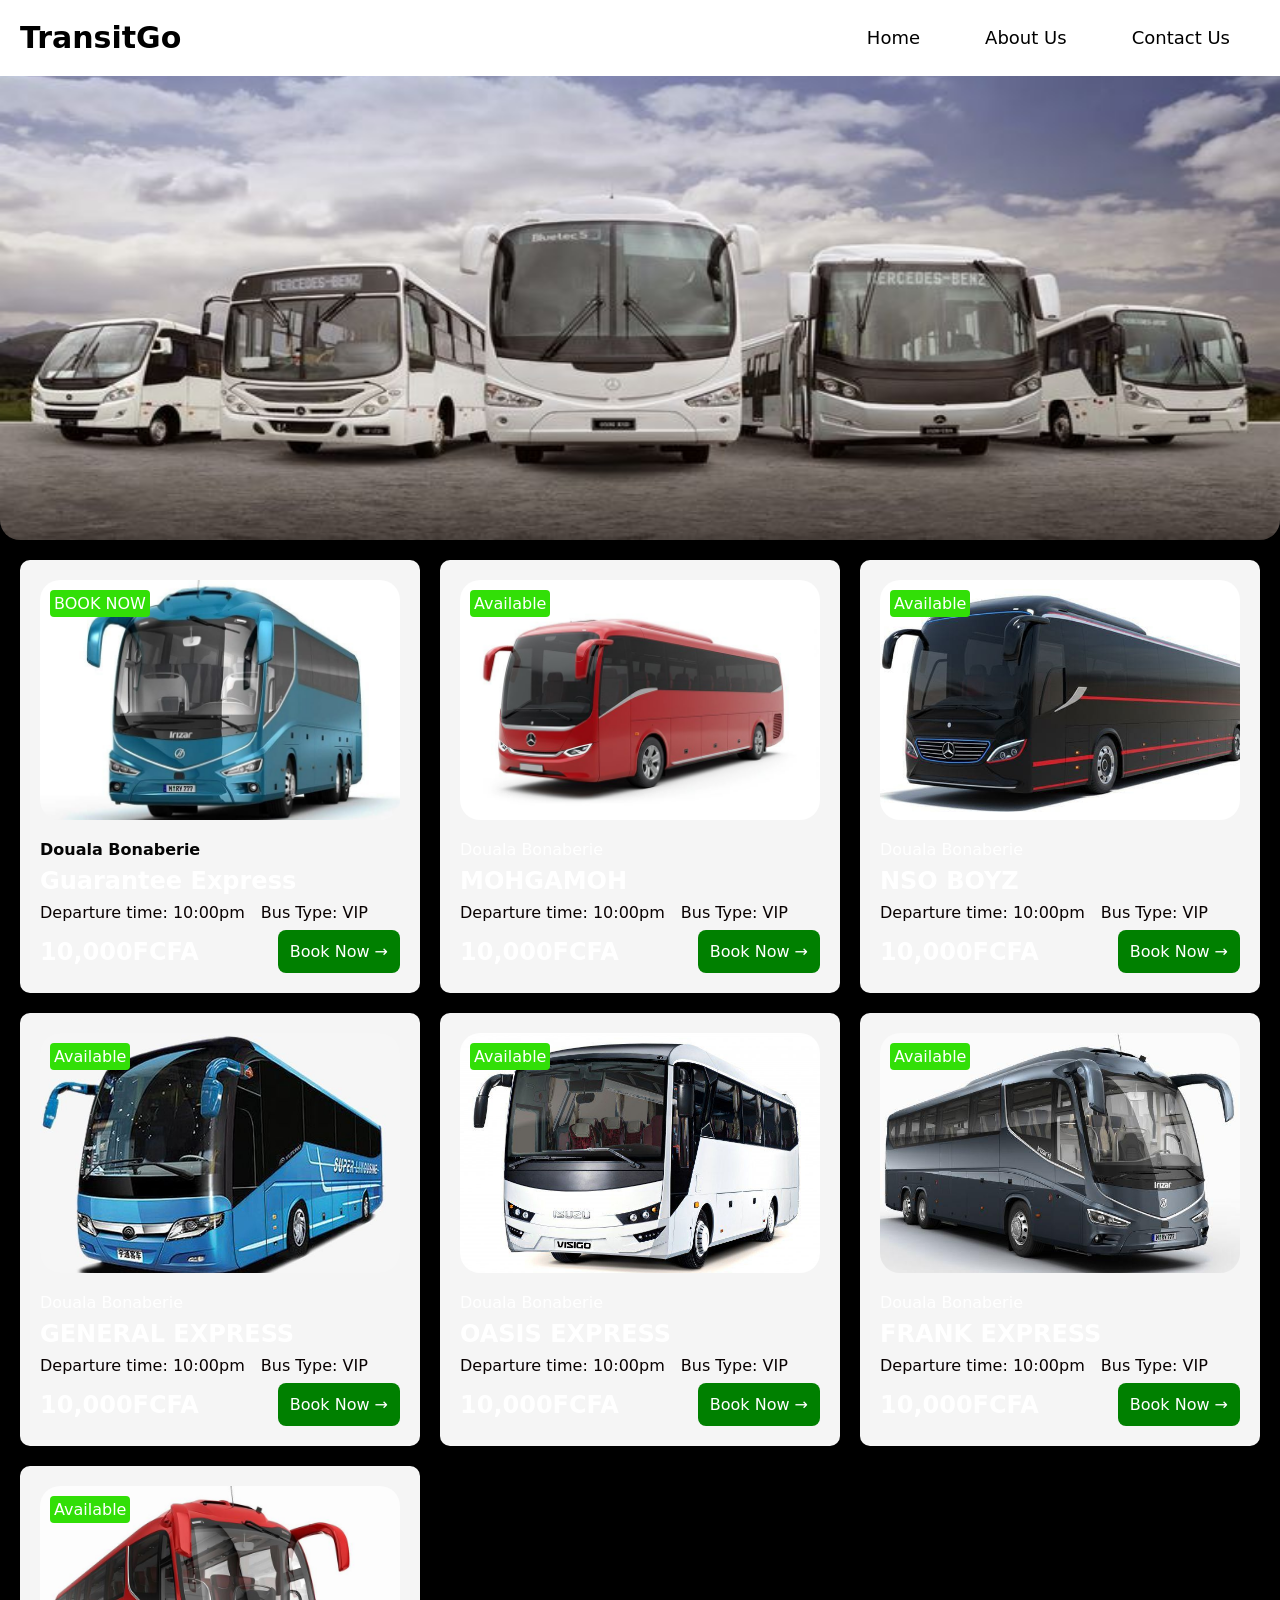
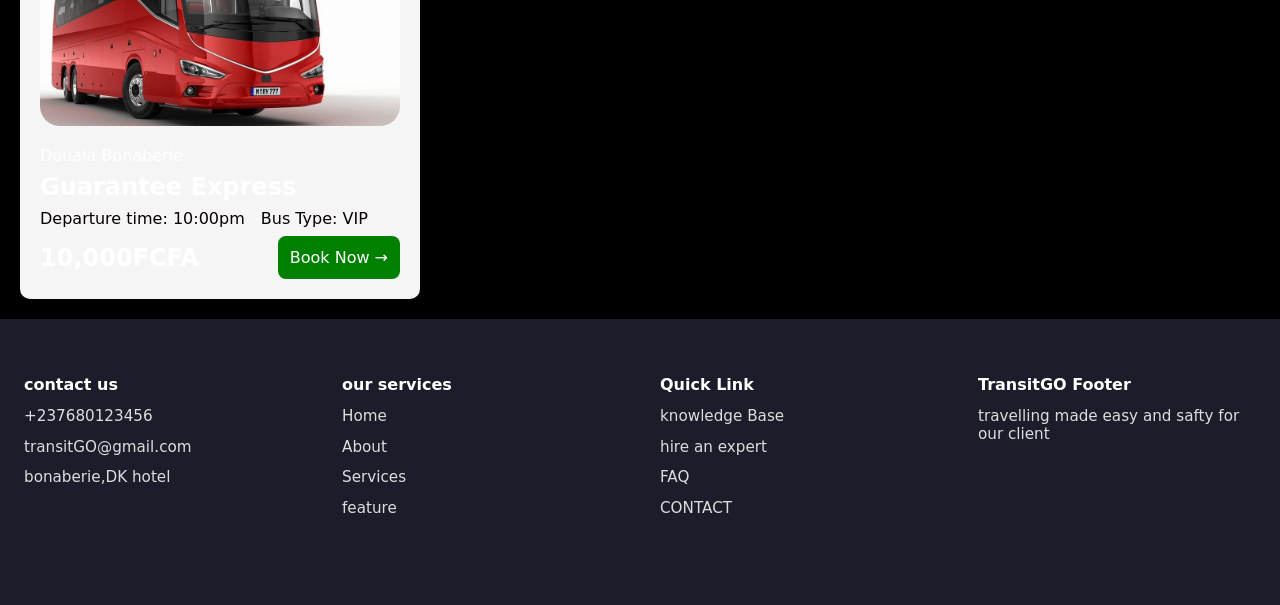
==== index.html @ cea56e96 "new project" ====
<!DOCTYPE html>
<html lang="en">
<head>
    <meta charset="UTF-8">
    <meta name="viewport" content="width=device-width, initial-scale=1.0">
    <title>Document</title>
    <link rel="stylesheet" href="assets/css/index.css">
    <link rel="stylesheet" href="assets/css/navbar.css">
    <link rel="stylesheet" href="assets/css/contact.css">
</head>
<body>
    <header>
        <nav>
            <div class="logo">
                <p>TransitGo</p>
            </div>
            <ul>
                <li><a href="home page">Home</a></li>
                <li><a href="about.html">About Us</a></li> 
                <li><a href="contact.html">Contact Us</a></li>          
            </ul>
        </nav>
       
    </header>
<main>
        <section class="hero-section">
             <div class="head-section"></div>
        <div class="design-head-section">
            <div class="pic-bar">
                <div class="head image">
                    <img src="/assets/images/image11.jpg" alt="bus">
                    <span class="search-bar">
                        <search>
                            <input type="search" placeholder="Search agency...">
                            <button type="submit">search</button>
                            </search>
                    </span>
                </div>
            </div>
        </div>
        </section>
        <section class="bus-listing-section">
            <div class="card-container">
                <div class="card">
                    <div class="card-image">
                        <img src="assets/images/image2.jpg" alt="bus1">
                        <span class="card-badge">BOOK NOW</span>
                    </div>
                    <div class="card-body">
                        <div class="card-location">
                            <span class="icon"></span>
                            <span>Douala Bonaberie</span>
                        </div>
                        <h2>Guarantee Express</h2>
                        <div class="card-info">
                            <div class="info-item">
                                <span>Departure time:</span>
                                <span>10:00pm</span>
                            </div>
                            <div class="info-item">
                                <span>Bus Type:</span>
                                <span>VIP</span>
                            </div>
                        </div>
                        <div class="card-footer">
                            <h2>10,000FCFA</h2>
                            <a href="" class="book-now-btn">
                                Book Now →
                            </a>
                        </div>
                    </div>
                </div>
                <div class="card">
                    <div class="card-image">
                        <img src="assets/images/image3.jpg" alt="">
                        <span class="card-badge">Available</span>
                    </div>
                    <div class="card-body">
                        <div>
                            <span class="icon"></span>
                            <span>Douala Bonaberie</span>
                        </div>
                        <h2>MOHGAMOH</h2>
                        <div class="card-info">
                            <div class="info-item">
                                <span>Departure time:</span>
                                <span>10:00pm</span>
                            </div>
                            <div class="info-item">
                                <span>Bus Type:</span>
                                <span>VIP</span>
                            </div>
                        </div>
                        <div class="card-footer">
                            <h2>10,000FCFA</h2>
                            <a href="" class="book-now-btn">
                                Book Now →
                            </a>
                        </div>
                    </div>
                </div>


                <div class="card">
                    <div class="card-image">
                        <img src="assets/images/image9.jpg" alt="">
                        <span class="card-badge">Available</span>
                    </div>
                    <div class="card-body">
                        <div>
                            <span class="icon"></span>
                            <span>Douala Bonaberie</span>
                        </div>
                        <h2>NSO BOYZ</h2>
                        <div class="card-info">
                            <div class="info-item">
                                <span>Departure time:</span>
                                <span>10:00pm</span>
                            </div>
                            <div class="info-item">
                                <span>Bus Type:</span>
                                <span>VIP</span>
                            </div>
                        </div>
                        <div class="card-footer">
                            <h2>10,000FCFA</h2>
                            <a href="" class="book-now-btn">
                                Book Now →
                            </a>
                        </div>
                    </div>
                </div>
                <div class="card">
                    <div class="card-image">
                        <img src="assets/images/image6.jpg" alt="">
                        <span class="card-badge">Available</span>
                    </div>
                    <div class="card-body">
                        <div>
                            <span class="icon"></span>
                            <span>Douala Bonaberie</span>
                        </div>
                        <h2>GENERAL EXPRESS</h2>
                        <div class="card-info">
                            <div class="info-item">
                                <span>Departure time:</span>
                                <span>10:00pm</span>
                            </div>
                            <div class="info-item">
                                <span>Bus Type:</span>
                                <span>VIP</span>
                            </div>
                        </div>
                        <div class="card-footer">
                            <h2>10,000FCFA</h2>
                            <a href="" class="book-now-btn">
                                Book Now →
                            </a>
                        </div>
                    </div>
                </div>
                <div class="card">
                    <div class="card-image">
                        <img src="assets/images/image7.jpg" alt="">
                        <span class="card-badge">Available</span>
                    </div>
                    <div class="card-body">
                        <div>
                            <span class="icon"></span>
                            <span>Douala Bonaberie</span>
                        </div>
                        <h2>OASIS EXPRESS</h2>
                        <div class="card-info">
                            <div class="info-item">
                                <span>Departure time:</span>
                                <span>10:00pm</span>
                            </div>
                            <div class="info-item">
                                <span>Bus Type:</span>
                                <span>VIP</span>
                            </div>
                        </div>
                        <div class="card-footer">
                            <h2>10,000FCFA</h2>
                            <a href="" class="book-now-btn">
                                Book Now →
                            </a>
                        </div>
                    </div>
                </div>
                <div class="card">
                    <div class="card-image">
                        <img src="assets/images/image18.jpg" alt="">
                        <span class="card-badge">Available</span>
                    </div>
                    <div class="card-body">
                        <div>
                            <span class="icon"></span>
                            <span>Douala Bonaberie</span>
                        </div>
                        <h2>FRANK EXPRESS</h2>
                        <div class="card-info">
                            <div class="info-item">
                                <span>Departure time:</span>
                                <span>10:00pm</span>
                            </div>
                            <div class="info-item">
                                <span>Bus Type:</span>
                                <span>VIP</span>
                            </div>
                        </div>
                        
                        <div class="card-footer">
                            <h2>10,000FCFA</h2>
                            <a href="" class="book-now-btn">
                                Book Now →
                            </a>
                        </div>
                    </div>
                </div>
                <div class="card">
                    <div class="card-image">
                        <img src="assets/images/image17.jpg" alt="">
                        <span class="card-badge">Available</span>
                    </div>
                    <div class="card-body">
                        <div>
                            <span class="icon"></span>
                            <span>Douala Bonaberie</span>
                        </div>
                        <h2>Guarantee Express</h2>
                        <div class="card-info">
                            <div class="info-item">
                                <span>Departure time:</span>
                                <span>10:00pm</span>
                            </div>
                            <div class="info-item">
                                <span>Bus Type:</span>
                                <span>VIP</span>
                            </div>
                        </div>
                        <div class="card-footer">
                            <h2>10,000FCFA</h2>
                            <a href="" class="book-now-btn">
                                Book Now →
                            </a>
                        </div>
                    </div>
                </div>
                
            </div>
        </section>
    </main>
    <footer>
        <div id="grid">
            <div id="contact">
        <h4>contact us</h4>
        
            <p>+237680123456</p>
            <p>transitGO@gmail.com</p>
            <p>bonaberie,DK hotel</p>
        </div>
            

        <div id="services">
        <h4>our services</h4>
    
            <p>Home</p>
            <p>About</p>
            <p>Services</p>
            <p>feature</p>
            </div> 
        <div id="quicklinks">
        <h4>Quick Link</h4>
        
            <p>knowledge Base</p>
            <p>hire an expert</p>
            <p>FAQ</p>
            <p>CONTACT</p>
        </div>
        <div id="about">
        <h4>TransitGO Footer</h4>
        <p>travelling made easy and safty for our client</p>
    </div>
</div> 
    </footer>   
    
</body>
</html>
---- assets/css/index.css ----
*{
    margin: 0;
    padding: 0;
    box-sizing: border-box;
}

body{
    background-color: black;
    border-radius: 10PX
    

}

.card-container {
    display: grid;
    grid-template-columns: 1fr 1fr 1fr ;
    gap: 20px;
    padding: 20px;
}

.card{
    background-color: whitesmoke;
    padding: 20px;
    display: flex;
    flex-direction: column;
    gap: 20px;
    border-radius: 10px;
}

.card-image{
    position: relative;
    width: 100%;
    height: 240px;
    border-radius: 10px;
    overflow: hidden;
}

.card-image img {
    object-fit: cover;
    width: 100%;
    height: 100%;
}

.card-badge{
    position: absolute;
    top: 10px;
    left: 10px;
    display: block;
    background-color: rgb(50, 223, 7);
    border-radius: 4px;
    padding: 4px;
}

.card-body {
    display: flex;
    flex-direction: column;
    gap: 8px;
}

.card-location{
    font-weight: bold;
    color: #050505;
}

.card-info{
    display: flex;
    gap: 16px;
    align-items: center;
}

.info-item {
    color: #080101;
}

.card-footer {
    display: flex;
    justify-content: space-between;
    align-items: center;
}

.book-now-btn{
    display: block;
    padding: 12px;
    color: white;
    background-color: green;
    text-decoration: none;
    border-radius: 8px;
}
img {
    width: 100%;
    height: 400px;
    border-radius: 20px;
    display: flex;
    align-items: center;
    opacity: 10;
    border-top: 20px;

}
.bus-type {
    display: block;
    padding: 12px;
    color: white;
    background-color: green;
    text-decoration: none;
    border-radius: 8px;
}
.search-bar {
    padding: 10px;

}

.map-form-container {
    display: flex;
    justify-content: center;
    align-items: center;
    gap: 20px; /* space between form and map */
    margin-bottom: 50px; /* space between footer */
    padding: 20px;
}

.form-box {
    background-color: white;
    color: black;
    border: none;
    padding: 20px;
    border-radius: 8px;
    box-shadow: 0 2px 10px rgba(0,0,0,0.1);
    width: 300px;
}

.form-box h3 {
    margin-top: 0;
    color: black;
}

.form-box form {
    display: flex;
    flex-direction: column;
}

.form-box label {
    margin-bottom: 5px;
    font-weight: bold;
    color: black;
}

.form-box input {
    margin-bottom: 15px;
    padding: 8px;
    border: 1px solid #ccc;
    border-radius: 4px;
}

.form-box button {
    padding: 10px;
    background-color: green;
    color: white;
    border: none;
    border-radius: 4px;
    cursor: pointer;
}

.form-box button:hover {
    background-color: darkgreen;
}

.map-container {
    border: none;
    width: 600px;
    height: 400px;
}

.map-container iframe {
    width: 100%;
    height: 100%;
    border: none;
}

/* Hero Section Styles */
.hero-section {
    position: relative;
    width: 100%;
    height: 60vh;
    overflow: hidden;
}

.design-head-section {
    position: relative;
    width: 100%;
    height: 100%;
}

.pic-bar {
    position: relative;
    width: 100%;
    height: 100%;
}

.head.image {
    position: relative;
    width: 100%;
    height: 100%;
}

.head.image img {
    width: 100%;
    height: 100%;
  
    
}

.hero-overlay {
    position: absolute;
    top: 0;
    left: 0;
    right: 0;
    height: 100%;
    display: flex;
    flex-direction: column;
    align-items: center;
    justify-content: flex-end;
    padding-bottom: 40px;
    gap: 12px;
    pointer-events: none;
    z-index: 2;
}

.hero-title {
    font-size: 3rem;
    color: white;
    letter-spacing: 2px;
    text-shadow: 0 4px 18px rgba(0, 0, 0, 0.75);
    pointer-events: auto;
}

.search-bar {
    position: relative;
    top: 0;
    left: 0;
    transform: none;
    background: rgba(0, 0, 0, 0.35);
    backdrop-filter: blur(12px);
    padding: 10px 12px;
    border-radius: 10px;
    box-shadow: 0 4px 15px rgba(0, 0, 0, 0.35);
    display: flex;
    align-items: center;
    gap: 10px;
    pointer-events: auto;
}

.search-bar input {
    width: 170px;
    padding: 8px 10px;
    border: 1px solid rgba(255, 255, 255, 0.5);
    border-radius: 6px;
    font-size: 14px;
    background: rgba(255, 255, 255, 0.15);
    color: #fff;
}

.search-bar input::placeholder {
    color: rgba(255, 255, 255, 0.75);
}

.search-bar button {
    padding: 12px 20px;
    background: black;
    color: white;
    border: none;
    border-radius: 5px;
    cursor: pointer;
    font-weight: bold;
    transition: background 0.3s;
}

.search-bar button:hover {
    background: linear-gradient(45deg, #218838, #17a2b8);
}

/* Booking modal */
.booking-modal {
    position: fixed;
    inset: 0;
    display: grid;
    place-items: center;
    background: rgba(0, 0, 0, 0.55);
    opacity: 0;
    visibility: hidden;
    transition: opacity 0.25s ease, visibility 0.25s ease;
    z-index: 999;
}

.booking-modal.open {
    opacity: 1;
    visibility: visible;
}

.booking-modal__content {
    background: #111;
    color: #fff;
    padding: 26px 24px;
    border-radius: 14px;
    width: min(380px, 90vw);
    box-shadow: 0 10px 30px rgba(0, 0, 0, 0.6);
    text-align: center;
}

.booking-modal__close {
    position: absolute;
    top: 18px;
    right: 18px;
    background: transparent;
    border: none;
    font-size: 26px;
    color: rgba(255, 255, 255, 0.75);
    cursor: pointer;
}

.booking-modal__close:hover {
    color: #fff;
}

.booking-form {
    display: flex;
    flex-direction: column;
    gap: 14px;
    margin-top: 12px;
    text-align: left;
}

.booking-form label {
    display: flex;
    flex-direction: column;
    gap: 6px;
    font-weight: 600;
    font-size: 0.9rem;
    color: black;
}

.booking-form input,
.booking-form select {
    padding: 10px 12px;
    border-radius: 10px;
    border: 1px solid white;
    background: white;
    color: black;
}

.booking-form input:focus,
.booking-form select:focus {
    outline: none;
    border-color:black;
    box-shadow: 0 0 0 3px rgba(255, 255, 255, 0.15);
}

.booking-modal__confirm {
    width: 100%;
    padding: 12px 16px;
    border-radius: 8px;
    border: none;
    background: linear-gradient(45deg, #28a745, #20c997);
    color: black;
    font-weight: 600;
    cursor: pointer;
    transition: transform 0.2s ease;
}

.booking-modal__confirm:hover {
    transform: translateY(-1px);
}

/* Responsive Design */
@media (max-width: 768px) {
    .card-container {
        grid-template-columns: 1fr;
        padding: 10px;
    }
    
    .hero-section {
        height: 45vh;
    }
    
    .hero-overlay {
        justify-content: flex-end;
        padding-bottom: 30px;
    }
    
    .hero-title {
        font-size: 2.2rem;
    }

    .search-bar {
        padding: 12px;
        max-width: 320px;
    }

    .search-bar input {
        width: 140px;
    }
    
    .map-form-container {
        flex-direction: column;
        gap: 20px;
    }
    
    .form-box {
        width: 100%;
    }
    
    .map-container {
        width: 100%;
        height: 300px;
    }
}
---- assets/css/navbar.css ----
*{
    margin: 0px;
    padding: 0px;
    box-sizing: border-box;
}

header{
    background-color: white;
    top: 0;
    left: 0;
    z-index: 1000;
    position: fixed; 
    width: 100%;

}

nav{
    width: 100%;
    max-width: 1280px;
    margin: 0 auto;
    height: 75px;
    line-height: 75px;
    padding: 0px 20px;
    text-align: top; 
    
}
nav .logo p{
    font-size: 30px;
    font-weight: bold;
    float: left;
    color: black;
    text-transform: none;
    letter-spacing: normal;
    cursor: pointer;
}
nav ul{
    float: right;
}
nav li{
    display: inline-block;
    list-style: none;
}
nav li a{
    font-size: 18px;
    text-transform: none;
    padding: 0px 30px;
    color: black;
    text-decoration: none;
}
nav li a:hover{
    color: blue;
    transition: 0.4s ease 0s;
}
---- assets/css/contact.css ----
*{
  margin: 0;
  padding: 0;
  box-sizing: border-box;
}

body {
  background-color: black;
  font-family: system-ui, -apple-system, BlinkMacSystemFont, 'Segoe UI', sans-serif;
  color: #fff;
}

.contact-page {
  min-height: 100vh;
}

.contact-hero {
  position: relative;
  height: 40vh;
  background: url('../images/image11.jpg') center/cover no-repeat;
  display: grid;
  place-items: center;
}

.contact-hero__overlay {
  background: rgba(0, 0, 0, 0.55);
  padding: 40px 24px;
  border-radius: 16px;
  max-width: 640px;
  text-align: center;
}

.contact-hero__overlay h1 {
  font-size: 2.8rem;
  margin-bottom: 12px;
  letter-spacing: 1px;
}

.contact-hero__overlay p {
  font-size: 1.05rem;
  line-height: 1.6;
  opacity: 0.85;
}

.contact-form-section {
  padding: 60px 20px;
  display: grid;
  place-items: center;
}

.contact-form {
  width: min(560px, 100%);
  background: rgba(255, 255, 255, 0.06);
  border: 1px solid rgba(255, 255, 255, 0.18);
  border-radius: 14px;
  padding: 30px 28px;
  box-shadow: 0 20px 50px rgba(0, 0, 0, 0.35);
}

.contact-form h2 {
  margin-bottom: 18px;
  font-size: 1.8rem;
  letter-spacing: 0.6px;
}

.input-grid {
  display: grid;
  gap: 14px;
  grid-template-columns: repeat(2, 1fr);
}

.contact-form input,
.contact-form textarea {
  width: 100%;
  padding: 12px 14px;
  border-radius: 10px;
  border: 1px solid rgba(255, 255, 255, 0.25);
  background: rgba(0, 0, 0, 0.35);
  color: #fff;
  font-size: 0.95rem;
}

.contact-form textarea {
  resize: none;
  margin-top: 18px;
}

.contact-form input::placeholder,
.contact-form textarea::placeholder {
  color: rgba(255, 255, 255, 0.65);
}

.send-btn {
  width: 100%;
  margin-top: 20px;
  padding: 14px 0;
  border: none;
  border-radius: 10px;
  background: linear-gradient(45deg, #28a745, #1da15a);
  color: #fff;
  font-size: 1rem;
  font-weight: 700;
  letter-spacing: 0.5px;
  cursor: pointer;
  transition: transform 0.18s ease, box-shadow 0.18s ease;
}

.send-btn:hover {
  transform: translateY(-1px);
  box-shadow: 0 10px 24px rgba(0, 0, 0, 0.35);
}

footer {
  background-color: rgb(28, 28, 42);
  padding: 3.5rem 1.5rem;
  color: white;
}

#grid {
  display: grid;
  gap: 2.5rem;
  grid-template-columns: repeat(auto-fit, minmax(180px, 1fr));
  padding-bottom: 2rem;
}

#contact,
#services,
#quicklinks,
#about {
  display: flex;
  flex-direction: column;
  gap: 0.8rem;
}

#contact p,
#services p,
#quicklinks p,
#about p {
  opacity: 0.85;
  font-size: 0.95rem;
}

@media (max-width: 720px) {
  .input-grid {
    grid-template-columns: 1fr;
  }

  .contact-hero {
    height: 32vh;
  }

  .contact-hero__overlay {
    padding: 28px 18px;
  }
}
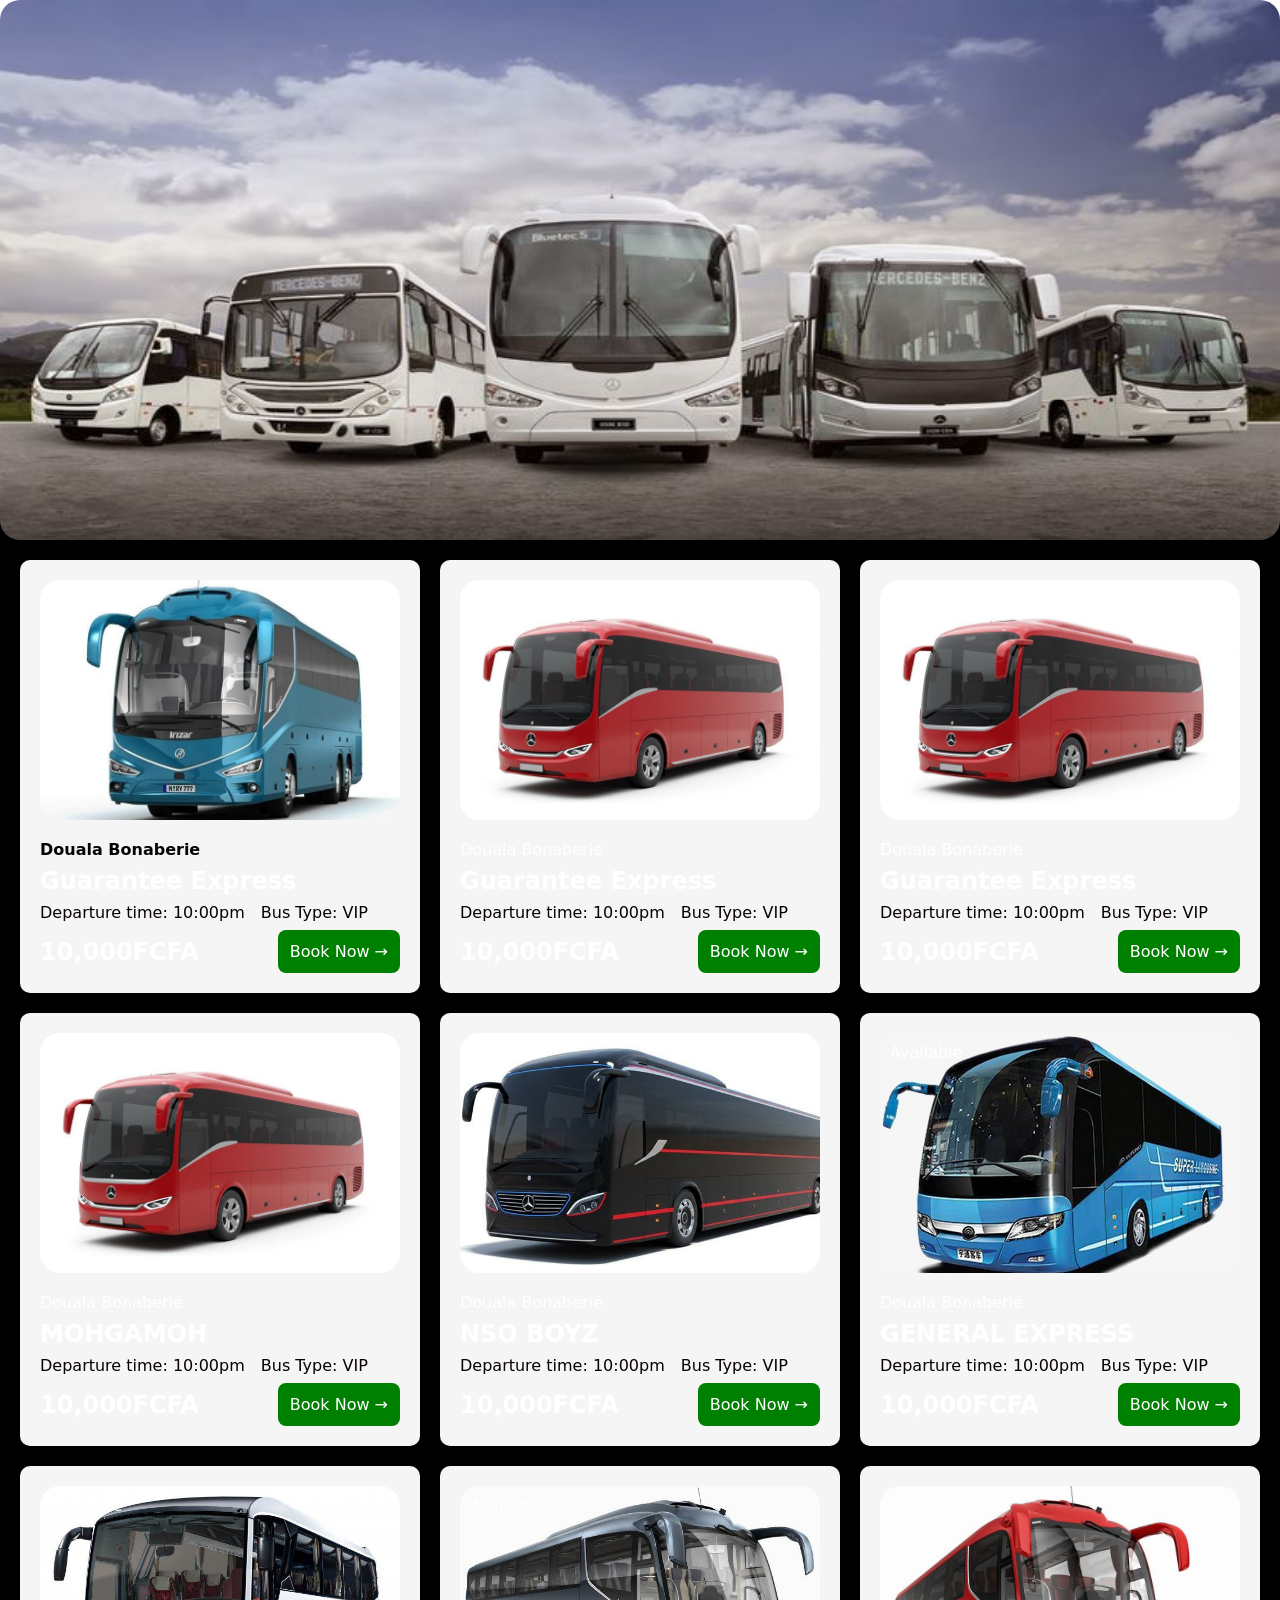
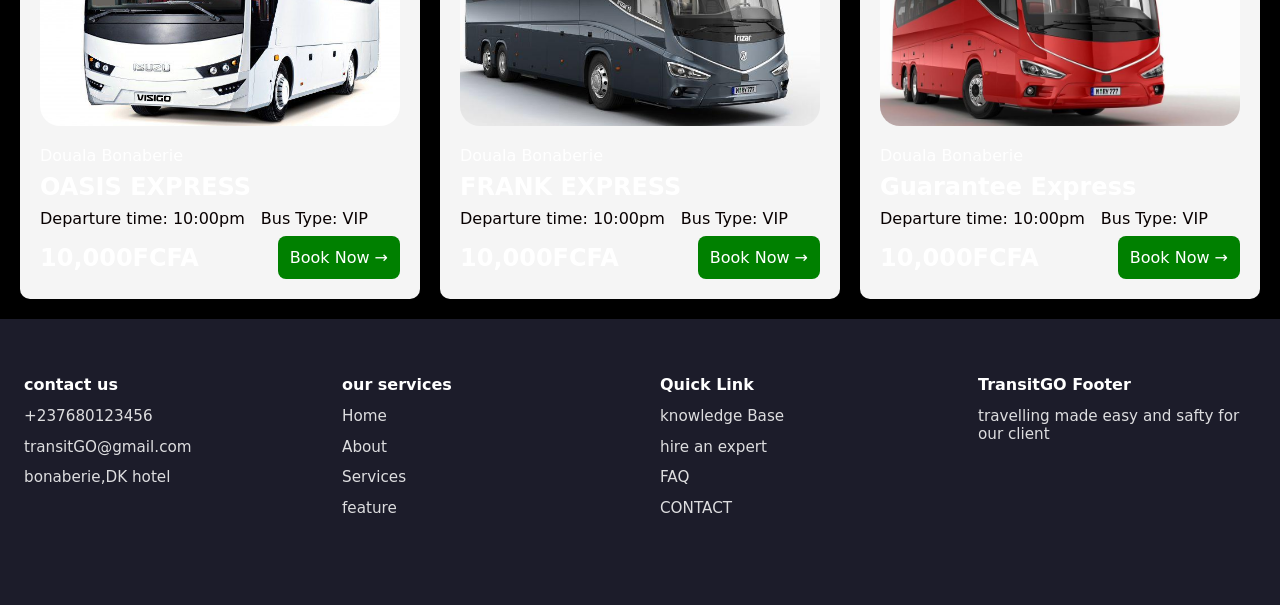
==== commit 449a77ec: "index updated" ====
--- a/index.html
+++ b/index.html
@@ -15,9 +15,11 @@
                 <p>TransitGo</p>
             </div>
             <ul>
+
                 <li><a href="home page">Home</a></li>
                 <li><a href="about.html">About Us</a></li> 
-                <li><a href="contact.html">Contact Us</a></li>          
+                <li><a href="contact.html">Contact Us</a></li> 
+                         
             </ul>
         </nav>
        
@@ -51,6 +53,96 @@
                             <span class="icon"></span>
                             <span>Douala Bonaberie</span>
                         </div>
+
+                        <h2>Guarantee Express</h2>
+                        <div class="card-info">
+                            <div class="info-item">
+                                <span>Departure time:</span>
+                                <span>10:00pm</span>
+                            </div>
+                            <div class="info-item">
+                                <span>Bus Type:</span>
+                                <span>VIP</span>
+                            </div>
+                        </div>
+                        <div class="card-footer">
+                            <h2>10,000FCFA</h2>
+                            <a href="" class="book-now-btn">
+                                Book Now →
+                            </a>
+                        </div>
+                    </div>
+                </div>
+                <div class="card">
+                    <div class="card-image">
+                        <img src="assets/images/image3.jpg" alt="">
+                        <span class="card-badge">Available</span>
+                    </div>
+                    <div class="card-body">
+                        <div>
+                            <span class="icon"></span>
+                            <span>Douala Bonaberie</span>
+                        </div>
+                    <h2>Guarantee Express</h2>
+                     <div class="card-info">
+                            <div class="info-item">
+                                <span>Departure time:</span>
+                                <span>10:00pm</span>
+                            </div>
+                            <div class="info-item">
+                                <span>Bus Type:</span>
+                                <span>VIP</span>
+                            </div>
+                        </div>
+                        <div class="card-footer">
+                            <h2>10,000FCFA</h2>
+                            <a href="" class="book-now-btn">
+                                Book Now →
+                            </a>
+                        </div>
+                    </div>
+                </div>
+                <div class="card">
+                    <div class="card-image">
+                        <img src="assets/images/image3.jpg" alt="">
+                        <span class="card-badge">Available</span>
+                    </div>
+                    <div class="card-body">
+                        <div>
+                            <span class="icon"></span>
+                            <span>Douala Bonaberie</span>
+                        </div>
+
+
+
+
+
+
+
+
+
+
+
+
+
+
+
+
+
+
+
+
+
+
+
+
+
+
+
+
+
+
+
                         <h2>Guarantee Express</h2>
                         <div class="card-info">
                             <div class="info-item">
--- a/assets/css/index.css
+++ b/assets/css/index.css
@@ -25,6 +25,7 @@
     flex-direction: column;
     gap: 20px;
     border-radius: 10px;
+    box-shadow: 0px 4px 4px rgba(0, 0, 0, 0.25);
 }
 
 .card-image{
@@ -46,8 +47,8 @@
     top: 10px;
     left: 10px;
     display: block;
-    background-color: rgb(50, 223, 7);
-    border-radius: 4px;
+    background-color: ;
+    border-radius: 4px;rgb(50, 223, 7)
     padding: 4px;
 }
 
--- a/assets/css/navbar.css
+++ b/assets/css/navbar.css
@@ -5,49 +5,153 @@
 }
 
 header{
-    background-color: white;
+    background-color:white;
+    position: fixed;
+    left: 0px;
     top: 0;
-    left: 0;
-    z-index: 1000;
-    position: fixed; 
+    height: 10vh;
     width: 100%;
+    justify-content: space-between;
+    display: flex;
+    padding: 20px 30px;
+}
+
+.mobile-nav{
+    display: none;
+}
+
+.logo span{
+    color: green;
+}
+
+
+.desktop-nav nav ul{
+    display: flex;
+    align-items: center;
+    justify-content: space-evenly;
+    gap: 28px;
+    list-style: none;
+}
+
+.mobile-nav nav ul{
+    display: flex;
+    align-items: center;
+    flex-direction: column;
+    gap: 28px;
+    list-style: none;
 
 }
 
-nav{
-    width: 100%;
-    max-width: 1280px;
-    margin: 0 auto;
-    height: 75px;
-    line-height: 75px;
-    padding: 0px 20px;
-    text-align: top; 
-    
+nav li a{
+    text-transform: none;
+    color: black;
+    font-size: 16px;
+    text-decoration: none;
 }
-nav .logo p{
-    font-size: 30px;
-    font-weight: bold;
-    float: left;
-    color: black;
-    text-transform: none;
-    letter-spacing: normal;
+
+nav button{
+    background-color: green;
+    border: none;
+    font-size: 15px;
+    color: #fff;
+    padding: 1.5vh 20px;
+    border-radius: 25px;
     cursor: pointer;
 }
-nav ul{
-    float: right;
+nav button:hover{
+    background-color: #fff;
+    color: green;
+    transition: .3s;
 }
-nav li{
-    display: inline-block;
-    list-style: none;
+
+/* The dropdown container */
+.dropdown {
+    position: relative;
+  }
+  
+  /* Dropdown button */
+  .dropdown .dropbtn {
+    outline: none;
+    padding: 12px;
+    background-color: inherit;
+    font-family: inherit; /* Important for vertical align on mobile phones */
+    margin: 0; 
+    border: 1px solid #222222;
+    border-radius: 4px;/* Important for vertical align on mobile phones */
+  }
+
+  .bar{
+    height: 3px;
+    width: 25px;
+    margin-bottom: 5px;
+    border-radius: 4px;
+    background-color: #222222;
+  }
+
+  .bar:last-child{
+    margin-bottom: 0;
+  }
+  
+  /* Add a red background color to navbar links on hover */
+  .navbar a:hover, .dropdown:hover .dropbtn {
+    background-color: #ececec;
+  }
+  
+  /* Dropdown content (hidden by default) */
+  .dropdown-content {
+    top: 100%;
+    right: 0;
+    display: none;
+    position: absolute;
+    background-color: #f9f9f9;
+    min-width: 160px;
+    box-shadow: 0px 8px 16px 0px rgba(0,0,0,0.2);
+    z-index: 1;
+  }
+  
+  /* Links inside the dropdown */
+  .dropdown-content a {
+    float: none;
+    color: black;
+    padding: 12px 16px;
+    text-decoration: none;
+    display: block;
+    text-align: left;
+  }
+  
+  /* Add a grey background color to dropdown links on hover */
+  .dropdown-content a:hover {
+    background-color: #ddd;
+  }
+  
+  /* Show the dropdown menu on hover */
+  .dropdown:hover .dropdown-content {
+    display: block;
+  }
+/* responsive desing */
+@media(max-width:768px){
+    .desktop-nav{
+        display: none;
+    }
+    .mobile-nav{
+        display: flex;
+        align-items: center;
+        gap: 40px;
+    }
+    .nav-ul{
+        display: flex;
+        align-items: center;
+        gap: 28px; 
+    }
+    .nav-li {
+        display: flex;
+        align-items: center;
+        gap: 24px; 
+    }
+    .nav-li a{
+        background-color: #222222;
+        color: #fff;
+        padding: 12px 24px;
+        border-radius: 8px;
 }
-nav li a{
-    font-size: 18px;
-    text-transform: none;
-    padding: 0px 30px;
-    color: black;
-    text-decoration: none;
-}
-nav li a:hover{
-    color: blue;
-    transition: 0.4s ease 0s;
 }
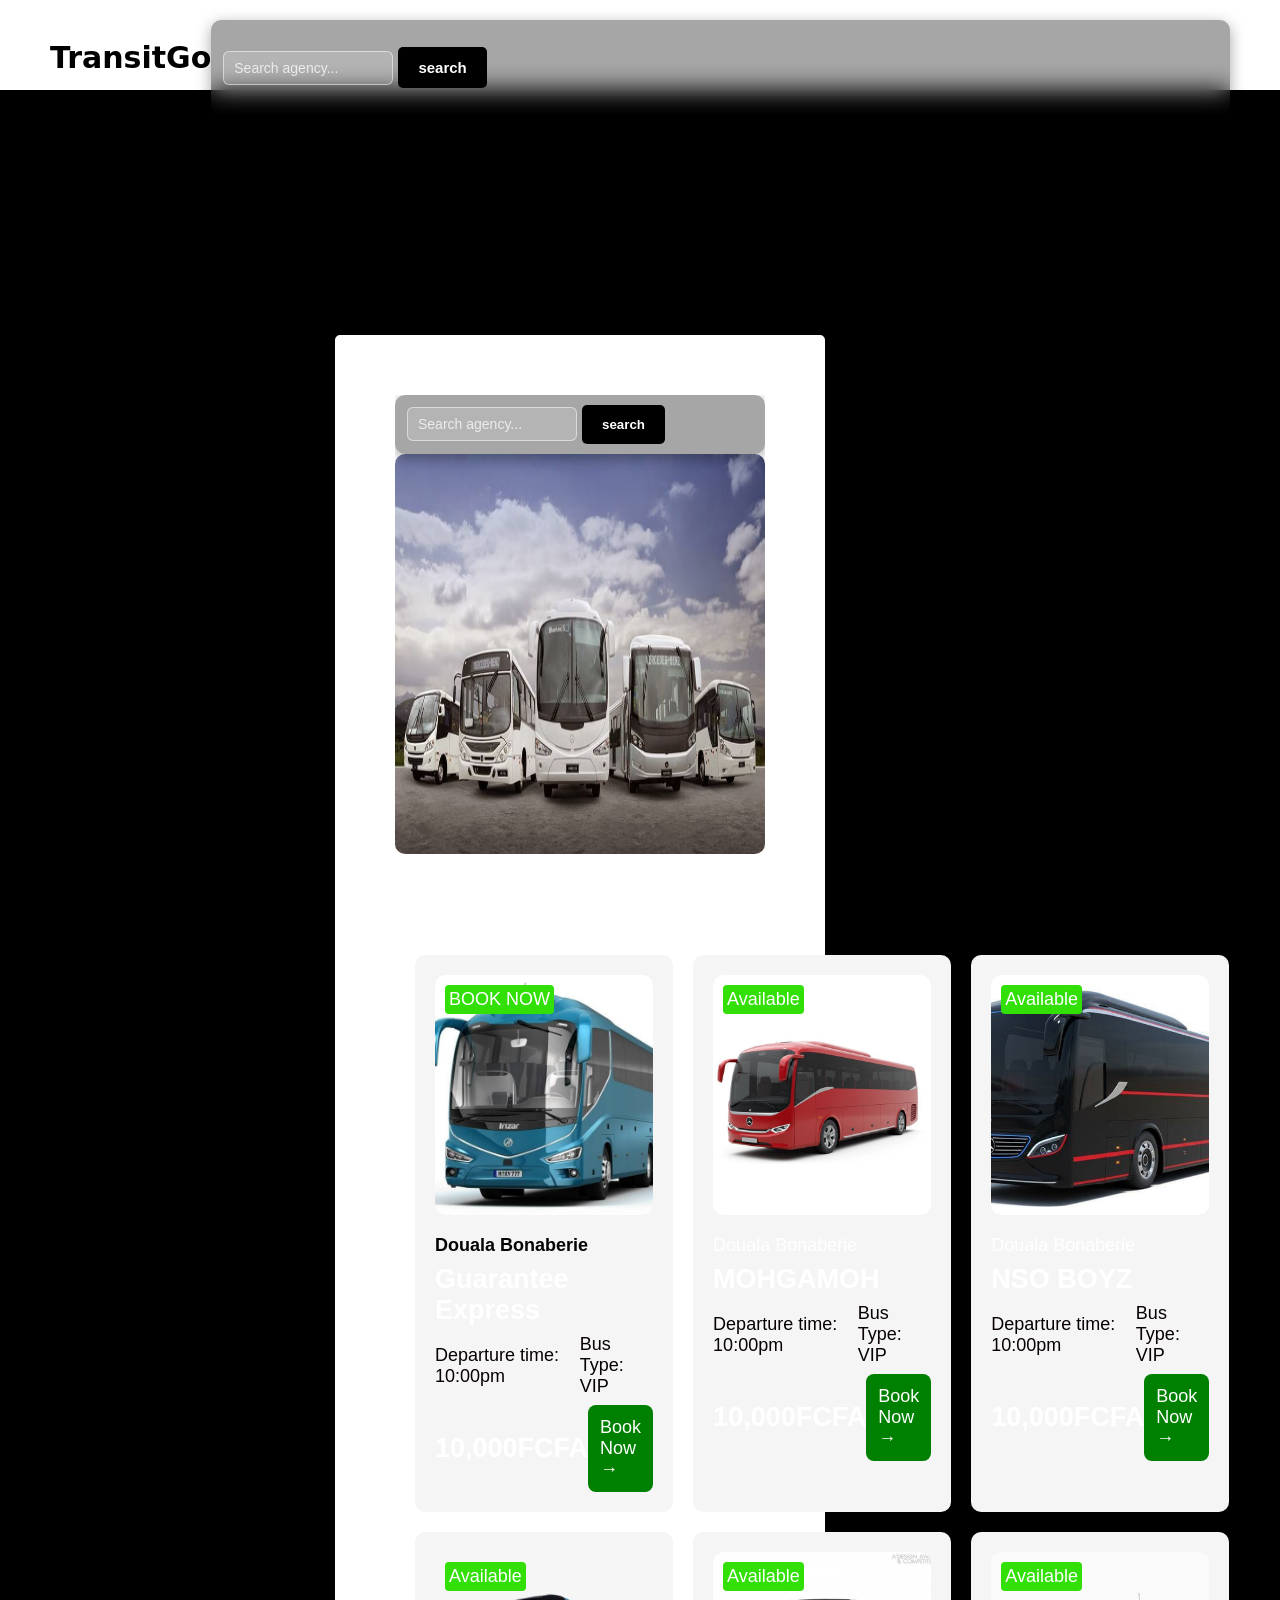
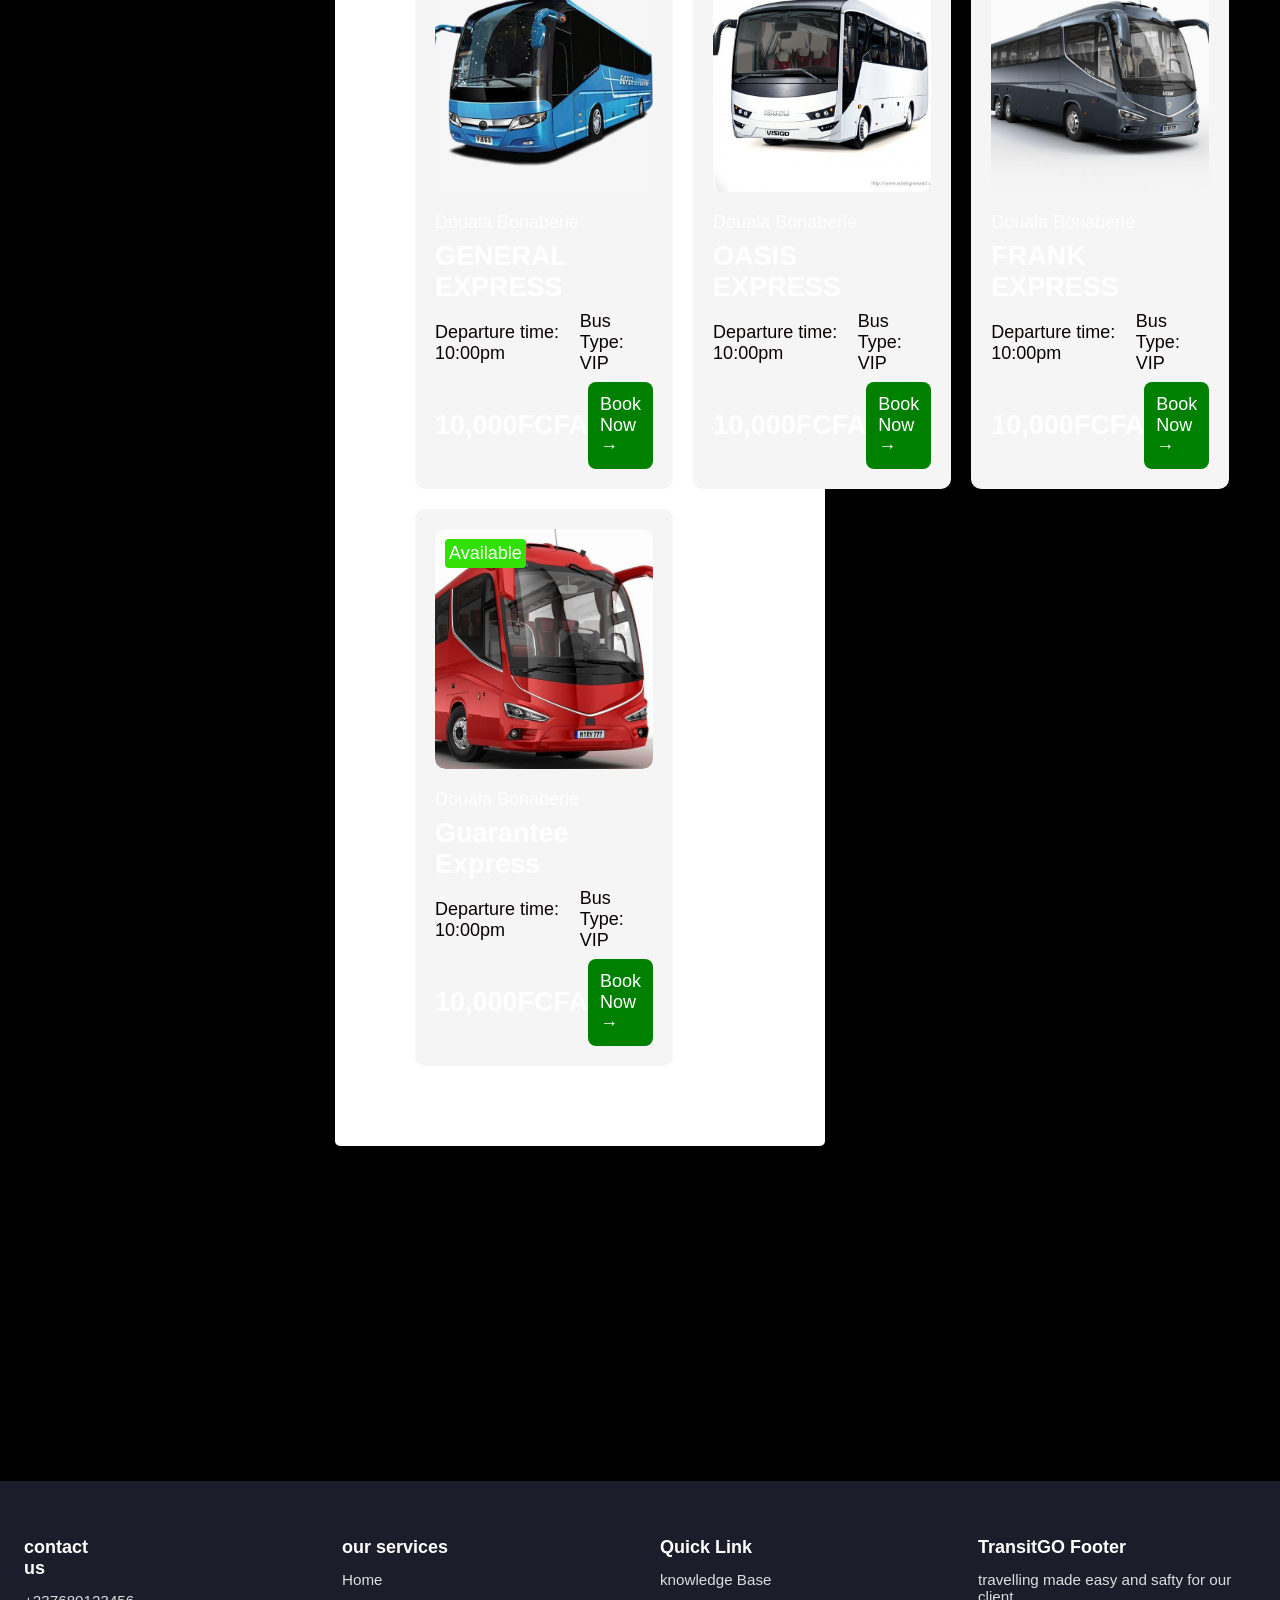
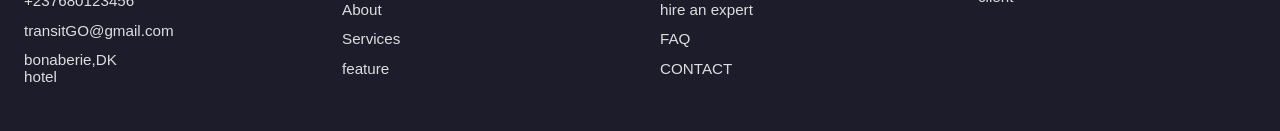
==== commit 85782dd2: "about page update" ====
--- a/index.html
+++ b/index.html
@@ -4,9 +4,9 @@
     <meta charset="UTF-8">
     <meta name="viewport" content="width=device-width, initial-scale=1.0">
     <title>Document</title>
-    <link rel="stylesheet" href="assets/css/index.css">
-    <link rel="stylesheet" href="assets/css/navbar.css">
-    <link rel="stylesheet" href="assets/css/contact.css">
+    <link rel="stylesheet" href="../assets/css/index.css">
+    <link rel="stylesheet" href="../assets/css/navbar.css">
+    <link rel="stylesheet" href="../assets/css/contact.css">
 </head>
 <body>
     <header>
@@ -14,12 +14,16 @@
             <div class="logo">
                 <p>TransitGo</p>
             </div>
-            <ul>
-
-                <li><a href="home page">Home</a></li>
+            <div class="search-bar">
+             <search>
+                 <input type="search" placeholder="Search agency...">
+                 <button type="submit">search</button>
+                 </search>
+                </div>
+               <ul>
+                    <li><a href="#">Home</a></li>
                 <li><a href="about.html">About Us</a></li> 
-                <li><a href="contact.html">Contact Us</a></li> 
-                         
+                <li><a href="contact.html">Contact Us</a></li>          
             </ul>
         </nav>
        
@@ -30,14 +34,15 @@
         <div class="design-head-section">
             <div class="pic-bar">
                 <div class="head image">
+                    <span class="search-bar">
+             <search>
+                 <input type="search" placeholder="Search agency...">
+                 <button type="submit">search</button>
+                 </search>
+                    </span>
                     <img src="/assets/images/image11.jpg" alt="bus">
-                    <span class="search-bar">
-                        <search>
-                            <input type="search" placeholder="Search agency...">
-                            <button type="submit">search</button>
-                            </search>
-                    </span>
-                </div>
+              
+               </div>
             </div>
         </div>
         </section>
@@ -53,96 +58,6 @@
                             <span class="icon"></span>
                             <span>Douala Bonaberie</span>
                         </div>
-
-                        <h2>Guarantee Express</h2>
-                        <div class="card-info">
-                            <div class="info-item">
-                                <span>Departure time:</span>
-                                <span>10:00pm</span>
-                            </div>
-                            <div class="info-item">
-                                <span>Bus Type:</span>
-                                <span>VIP</span>
-                            </div>
-                        </div>
-                        <div class="card-footer">
-                            <h2>10,000FCFA</h2>
-                            <a href="" class="book-now-btn">
-                                Book Now →
-                            </a>
-                        </div>
-                    </div>
-                </div>
-                <div class="card">
-                    <div class="card-image">
-                        <img src="assets/images/image3.jpg" alt="">
-                        <span class="card-badge">Available</span>
-                    </div>
-                    <div class="card-body">
-                        <div>
-                            <span class="icon"></span>
-                            <span>Douala Bonaberie</span>
-                        </div>
-                    <h2>Guarantee Express</h2>
-                     <div class="card-info">
-                            <div class="info-item">
-                                <span>Departure time:</span>
-                                <span>10:00pm</span>
-                            </div>
-                            <div class="info-item">
-                                <span>Bus Type:</span>
-                                <span>VIP</span>
-                            </div>
-                        </div>
-                        <div class="card-footer">
-                            <h2>10,000FCFA</h2>
-                            <a href="" class="book-now-btn">
-                                Book Now →
-                            </a>
-                        </div>
-                    </div>
-                </div>
-                <div class="card">
-                    <div class="card-image">
-                        <img src="assets/images/image3.jpg" alt="">
-                        <span class="card-badge">Available</span>
-                    </div>
-                    <div class="card-body">
-                        <div>
-                            <span class="icon"></span>
-                            <span>Douala Bonaberie</span>
-                        </div>
-
-
-
-
-
-
-
-
-
-
-
-
-
-
-
-
-
-
-
-
-
-
-
-
-
-
-
-
-
-
-
                         <h2>Guarantee Express</h2>
                         <div class="card-info">
                             <div class="info-item">
--- a/assets/css/index.css
+++ b/assets/css/index.css
@@ -25,7 +25,6 @@
     flex-direction: column;
     gap: 20px;
     border-radius: 10px;
-    box-shadow: 0px 4px 4px rgba(0, 0, 0, 0.25);
 }
 
 .card-image{
@@ -47,8 +46,8 @@
     top: 10px;
     left: 10px;
     display: block;
-    background-color: ;
-    border-radius: 4px;rgb(50, 223, 7)
+    background-color: rgb(50, 223, 7);
+    border-radius: 4px;
     padding: 4px;
 }
 
@@ -197,13 +196,13 @@
     height: 100%;
 }
 
-.head.image {
+.head image {
     position: relative;
     width: 100%;
     height: 100%;
 }
 
-.head.image img {
+.head image img {
     width: 100%;
     height: 100%;
   
@@ -348,6 +347,7 @@
     color: black;
 }
 
+
 .booking-form input:focus,
 .booking-form select:focus {
     outline: none;
@@ -413,4 +413,110 @@
         width: 100%;
         height: 300px;
     }
+}
+
+header{
+    background-color: white;
+    top: 0;
+    left: 0;
+    z-index: 1000;
+    position: fixed; 
+    width: 100%;
+
+}
+
+nav{
+    width: 100%;
+    max-width: 1280px;
+    margin: 0 auto;
+    height: 75px;
+    line-height: 75px;
+    padding: 0px 20px;
+    text-align: top; 
+    
+}
+nav .logo p{
+    font-size: 30px;
+    font-weight: bold;
+    float: left;
+    color: black;
+    text-transform: none;
+    letter-spacing: normal;
+    cursor: pointer;
+}
+nav ul{
+    float: right;
+}
+nav li{
+    display: inline-block;
+    list-style: none;
+}
+nav li a{
+    font-size: 18px;
+    text-transform: none;
+    padding: 0px 30px;
+    color: black;
+    text-decoration: none;
+}
+nav li a:hover{
+    color: blue;
+    transition: 0.4s ease 0s;
+}
+main{
+    background-color: white;
+margin: 330px;
+height: 100%;
+width: 100%;
+max-width: 500px;
+display: block;
+padding: 60px;
+border-radius: 10px;
+border: 5px black solid;
+font-size: large;
+font-family: Arial, sans-serif;
+}
+img{
+    border-radius: 10px;
+    margin-right: 20px;
+    align-items: center;
+    justify-content: center;
+    display: flex;
+}
+footer{
+  background-color:#ecececec;
+  padding: 6rem, 5rem, 3rem;
+  height: 250px;
+  color: black;
+  font-size: large;
+  font-family: Arial, sans-serif;
+}
+#grid{
+  display: grid;
+  gap: 3rem;
+  grid-template-columns: 1fr 1fr 1fr 1fr;
+  padding-top:0rem;
+  padding-bottom: 3rem;
+  border-color: 1px solid rgb(28, 28, 42);
+}
+#contact{
+  display:block;
+  height: 50px;
+  width: 80px;
+}
+#services{
+  display: flex;
+  flex-direction: column;
+  text-align: flex-start;
+}
+
+#quicklinks{
+  display: flex;
+  flex-direction: column;
+  text-align: flex-start;
+}
+
+#about{
+  display: flex;
+  flex-direction: column;
+  text-align: flex-start;
 }
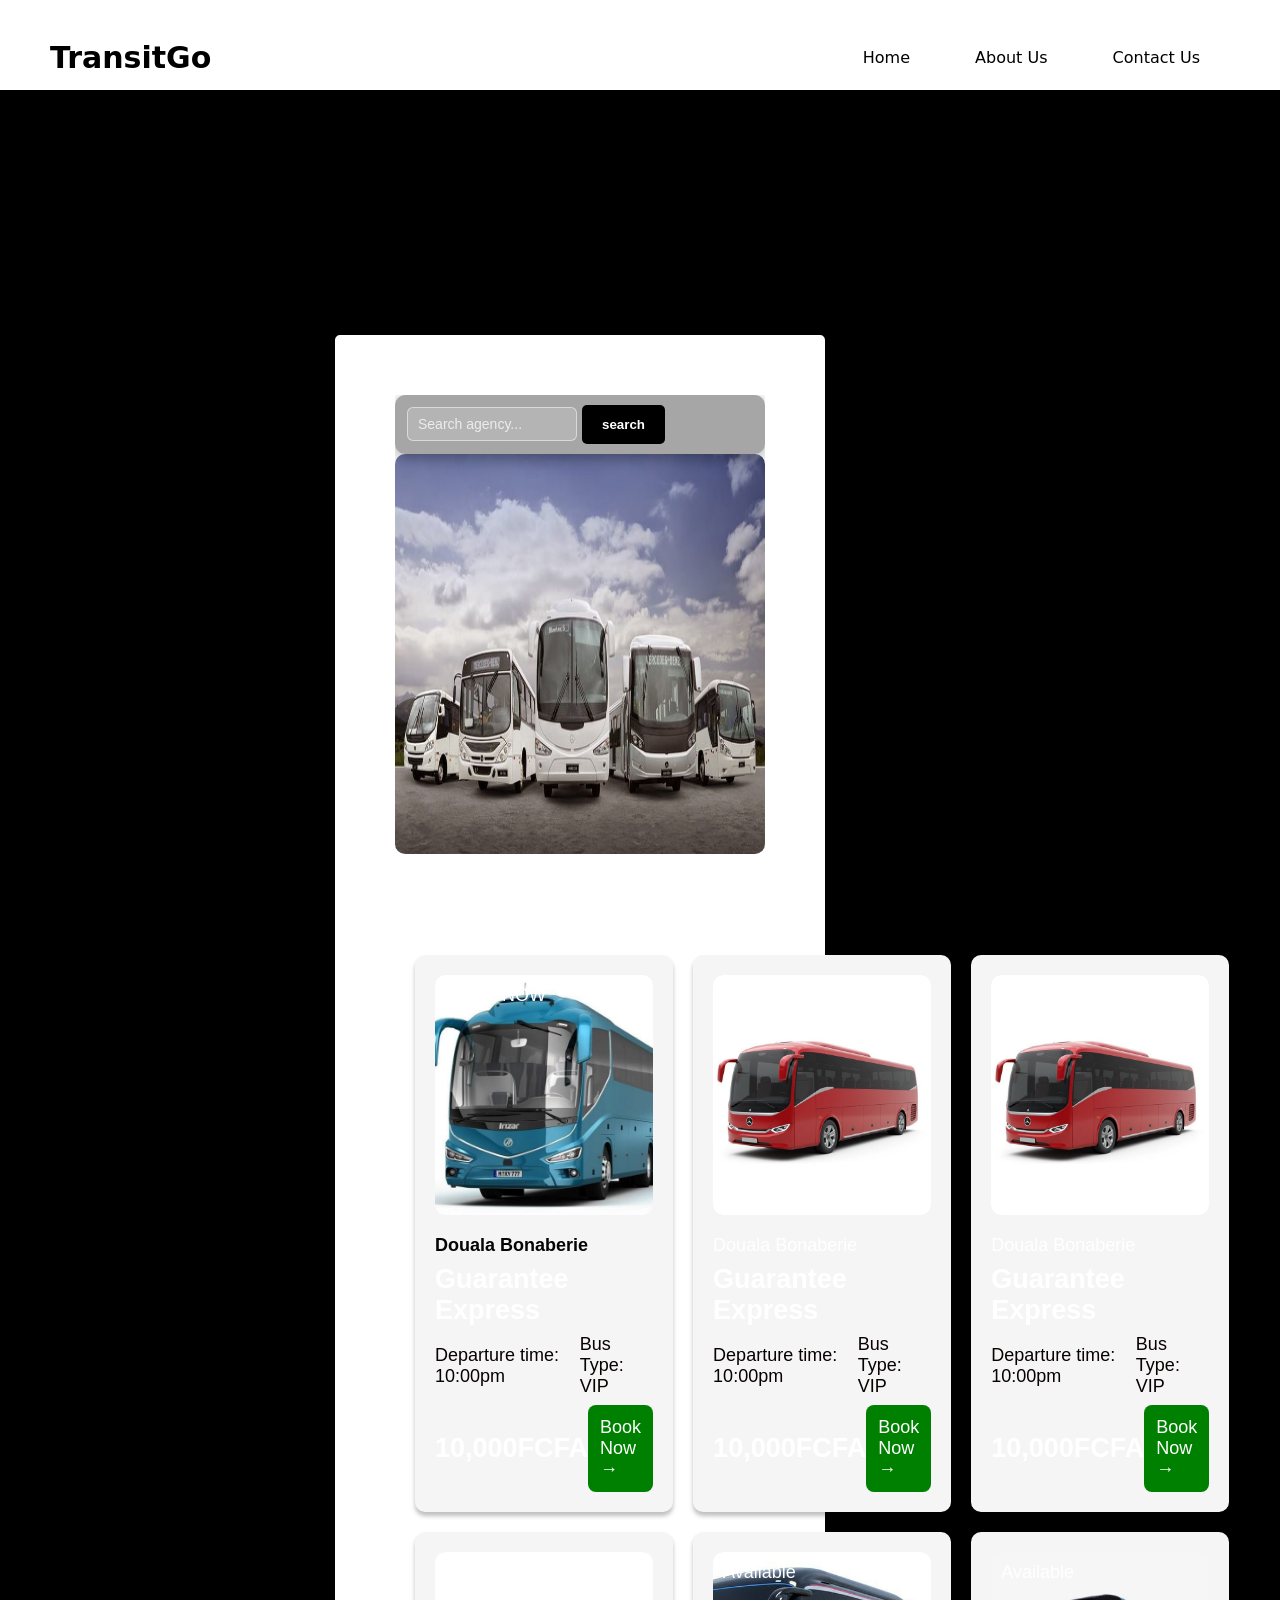
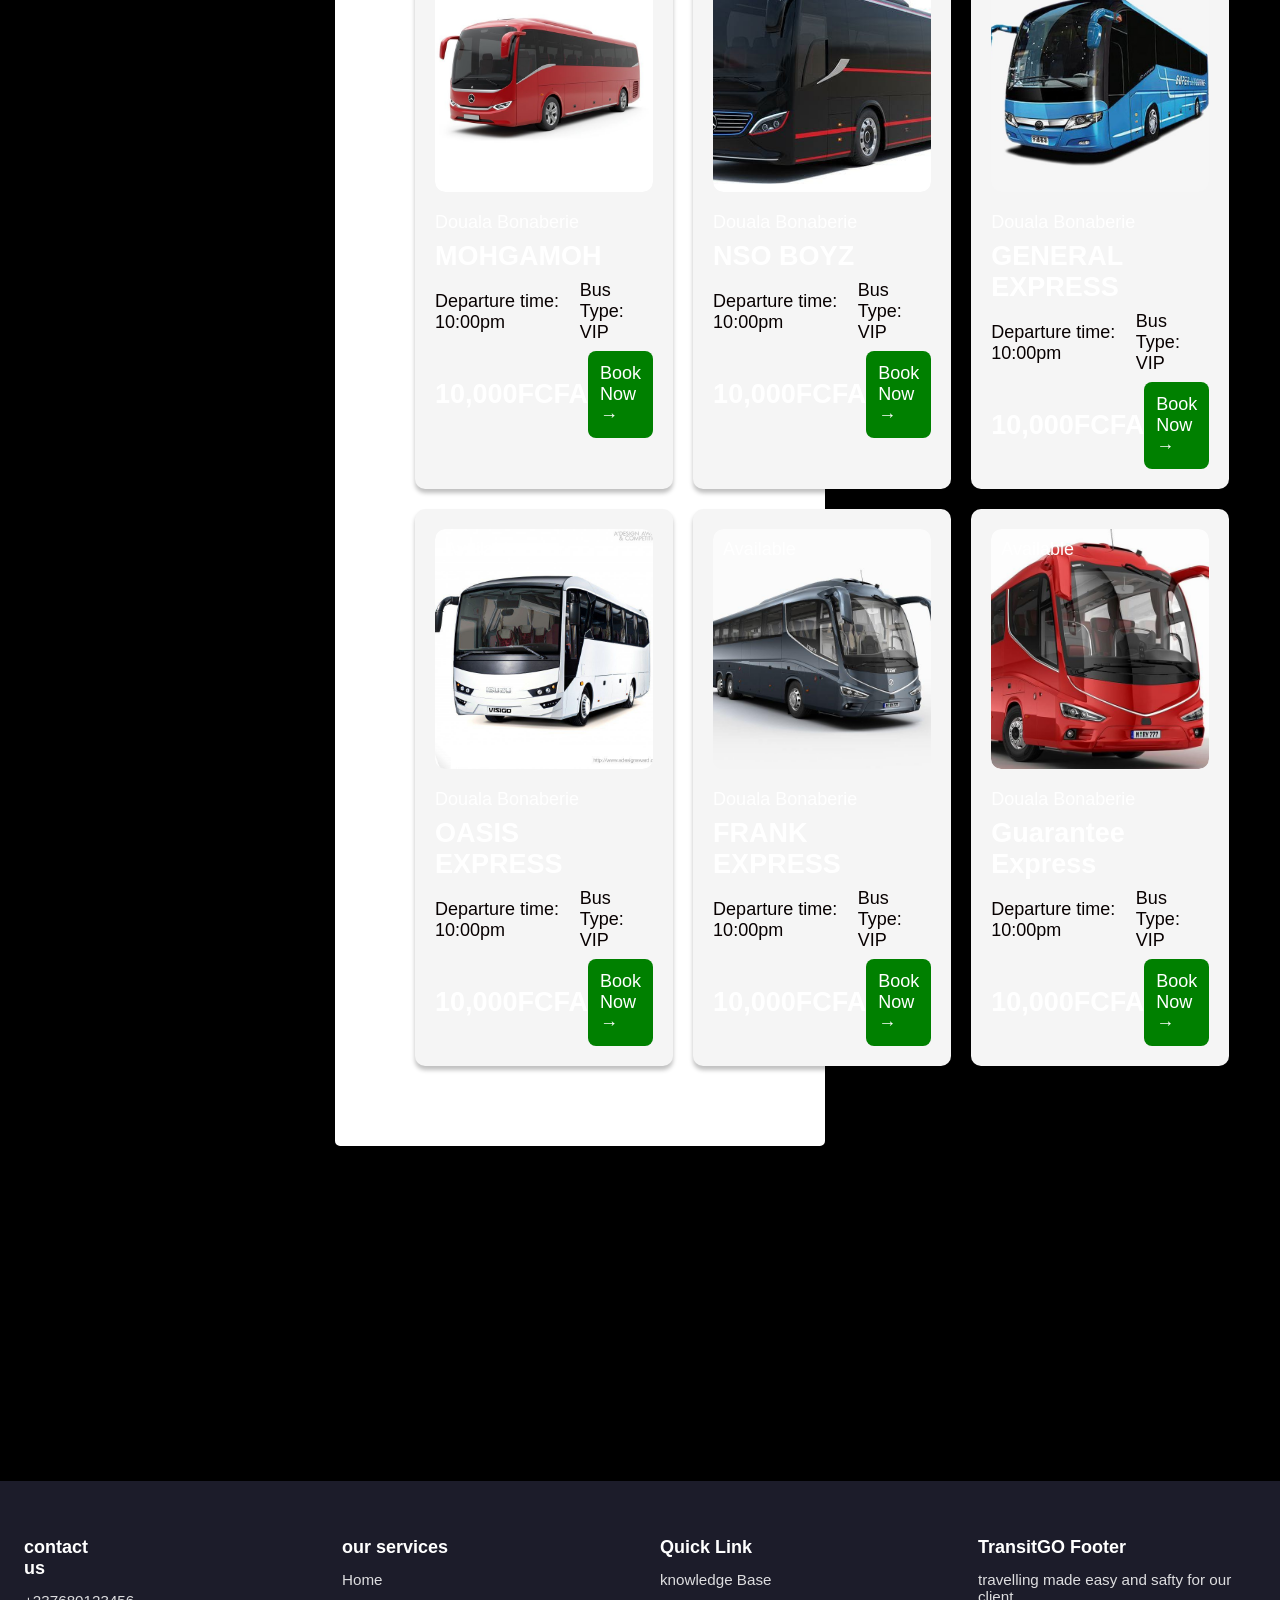
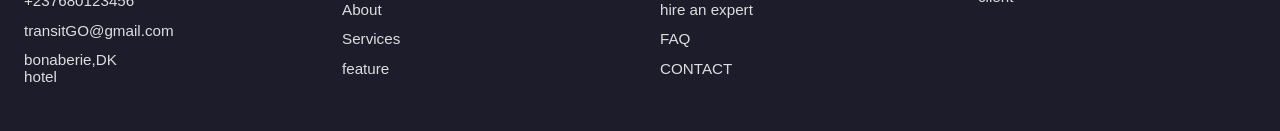
==== commit 84e07e77: "Merge branch 'main' into kah" ====
--- a/index.html
+++ b/index.html
@@ -14,16 +14,12 @@
             <div class="logo">
                 <p>TransitGo</p>
             </div>
-            <div class="search-bar">
-             <search>
-                 <input type="search" placeholder="Search agency...">
-                 <button type="submit">search</button>
-                 </search>
-                </div>
-               <ul>
-                    <li><a href="#">Home</a></li>
+            <ul>
+
+                <li><a href="home page">Home</a></li>
                 <li><a href="about.html">About Us</a></li> 
-                <li><a href="contact.html">Contact Us</a></li>          
+                <li><a href="contact.html">Contact Us</a></li> 
+                         
             </ul>
         </nav>
        
@@ -58,6 +54,96 @@
                             <span class="icon"></span>
                             <span>Douala Bonaberie</span>
                         </div>
+
+                        <h2>Guarantee Express</h2>
+                        <div class="card-info">
+                            <div class="info-item">
+                                <span>Departure time:</span>
+                                <span>10:00pm</span>
+                            </div>
+                            <div class="info-item">
+                                <span>Bus Type:</span>
+                                <span>VIP</span>
+                            </div>
+                        </div>
+                        <div class="card-footer">
+                            <h2>10,000FCFA</h2>
+                            <a href="" class="book-now-btn">
+                                Book Now →
+                            </a>
+                        </div>
+                    </div>
+                </div>
+                <div class="card">
+                    <div class="card-image">
+                        <img src="assets/images/image3.jpg" alt="">
+                        <span class="card-badge">Available</span>
+                    </div>
+                    <div class="card-body">
+                        <div>
+                            <span class="icon"></span>
+                            <span>Douala Bonaberie</span>
+                        </div>
+                    <h2>Guarantee Express</h2>
+                     <div class="card-info">
+                            <div class="info-item">
+                                <span>Departure time:</span>
+                                <span>10:00pm</span>
+                            </div>
+                            <div class="info-item">
+                                <span>Bus Type:</span>
+                                <span>VIP</span>
+                            </div>
+                        </div>
+                        <div class="card-footer">
+                            <h2>10,000FCFA</h2>
+                            <a href="" class="book-now-btn">
+                                Book Now →
+                            </a>
+                        </div>
+                    </div>
+                </div>
+                <div class="card">
+                    <div class="card-image">
+                        <img src="assets/images/image3.jpg" alt="">
+                        <span class="card-badge">Available</span>
+                    </div>
+                    <div class="card-body">
+                        <div>
+                            <span class="icon"></span>
+                            <span>Douala Bonaberie</span>
+                        </div>
+
+
+
+
+
+
+
+
+
+
+
+
+
+
+
+
+
+
+
+
+
+
+
+
+
+
+
+
+
+
+
                         <h2>Guarantee Express</h2>
                         <div class="card-info">
                             <div class="info-item">
--- a/assets/css/index.css
+++ b/assets/css/index.css
@@ -25,6 +25,7 @@
     flex-direction: column;
     gap: 20px;
     border-radius: 10px;
+    box-shadow: 0px 4px 4px rgba(0, 0, 0, 0.25);
 }
 
 .card-image{
@@ -46,8 +47,8 @@
     top: 10px;
     left: 10px;
     display: block;
-    background-color: rgb(50, 223, 7);
-    border-radius: 4px;
+    background-color: ;
+    border-radius: 4px;rgb(50, 223, 7)
     padding: 4px;
 }
 
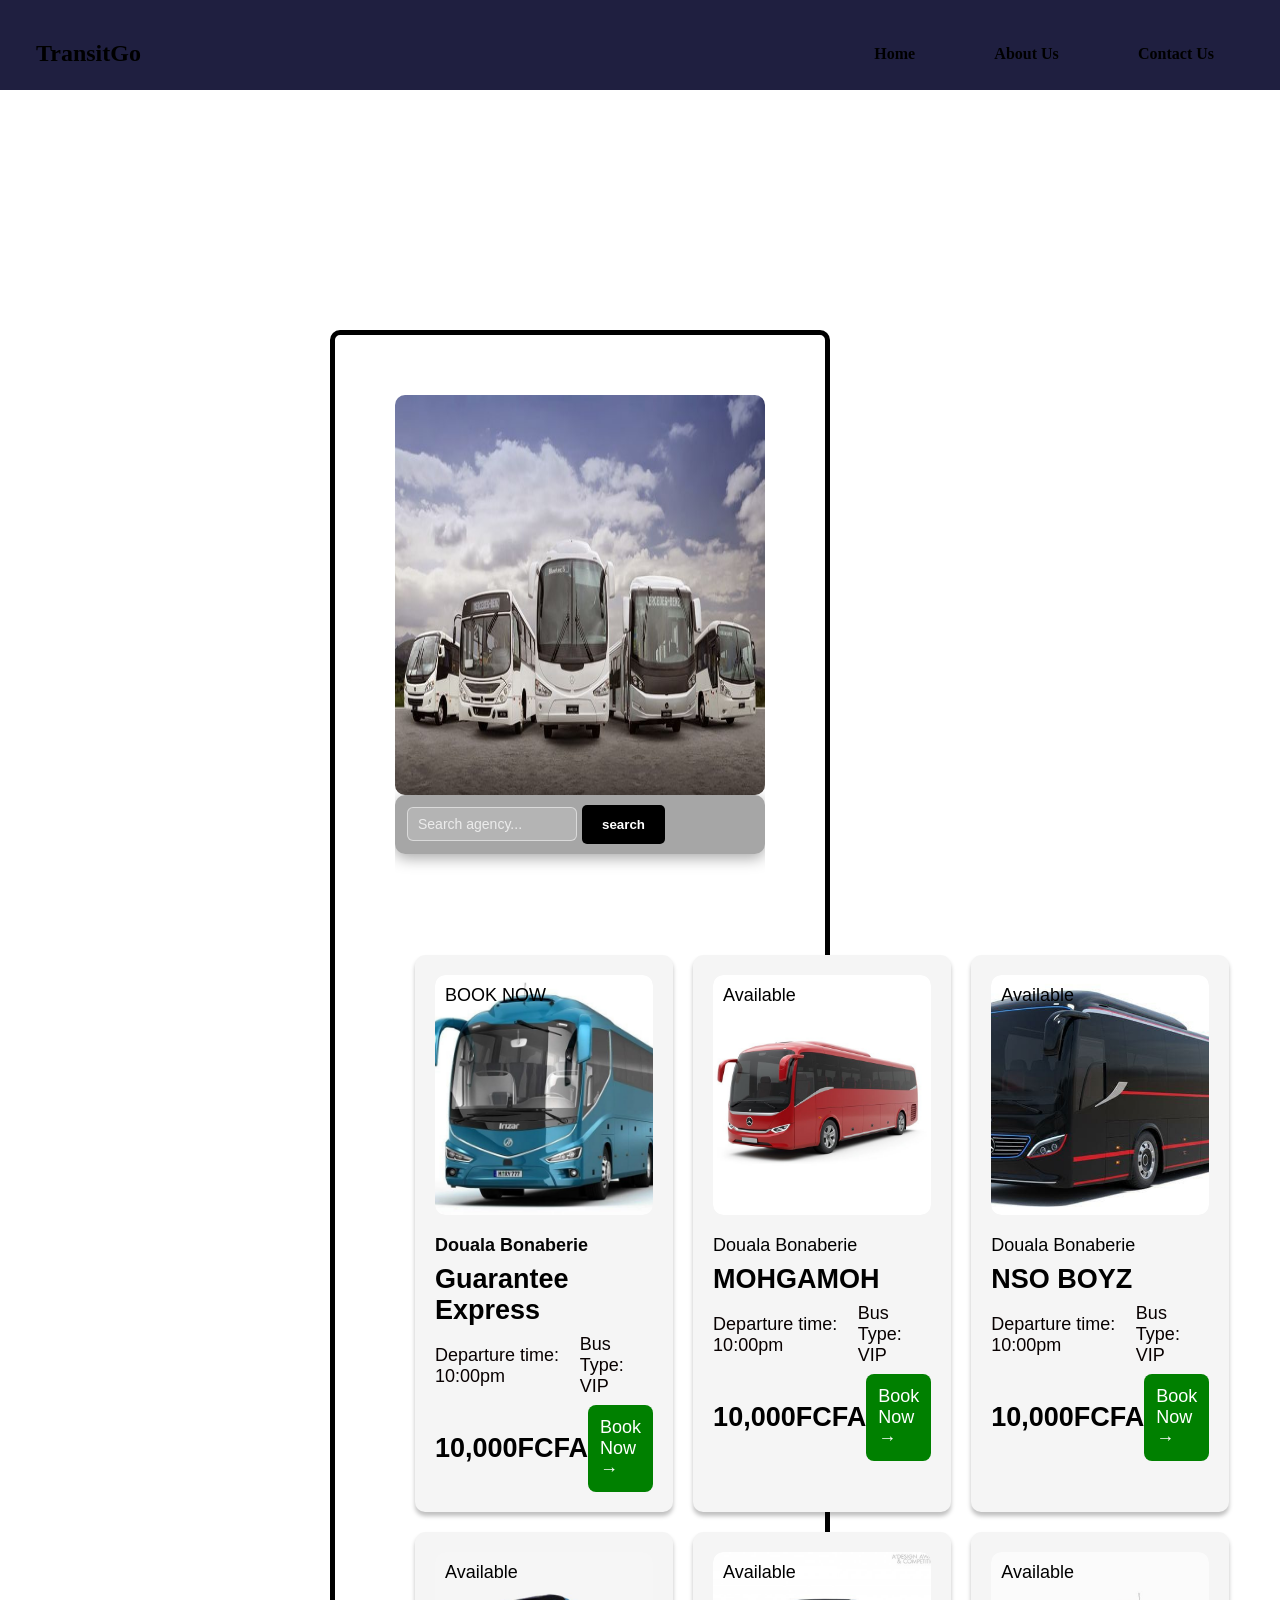
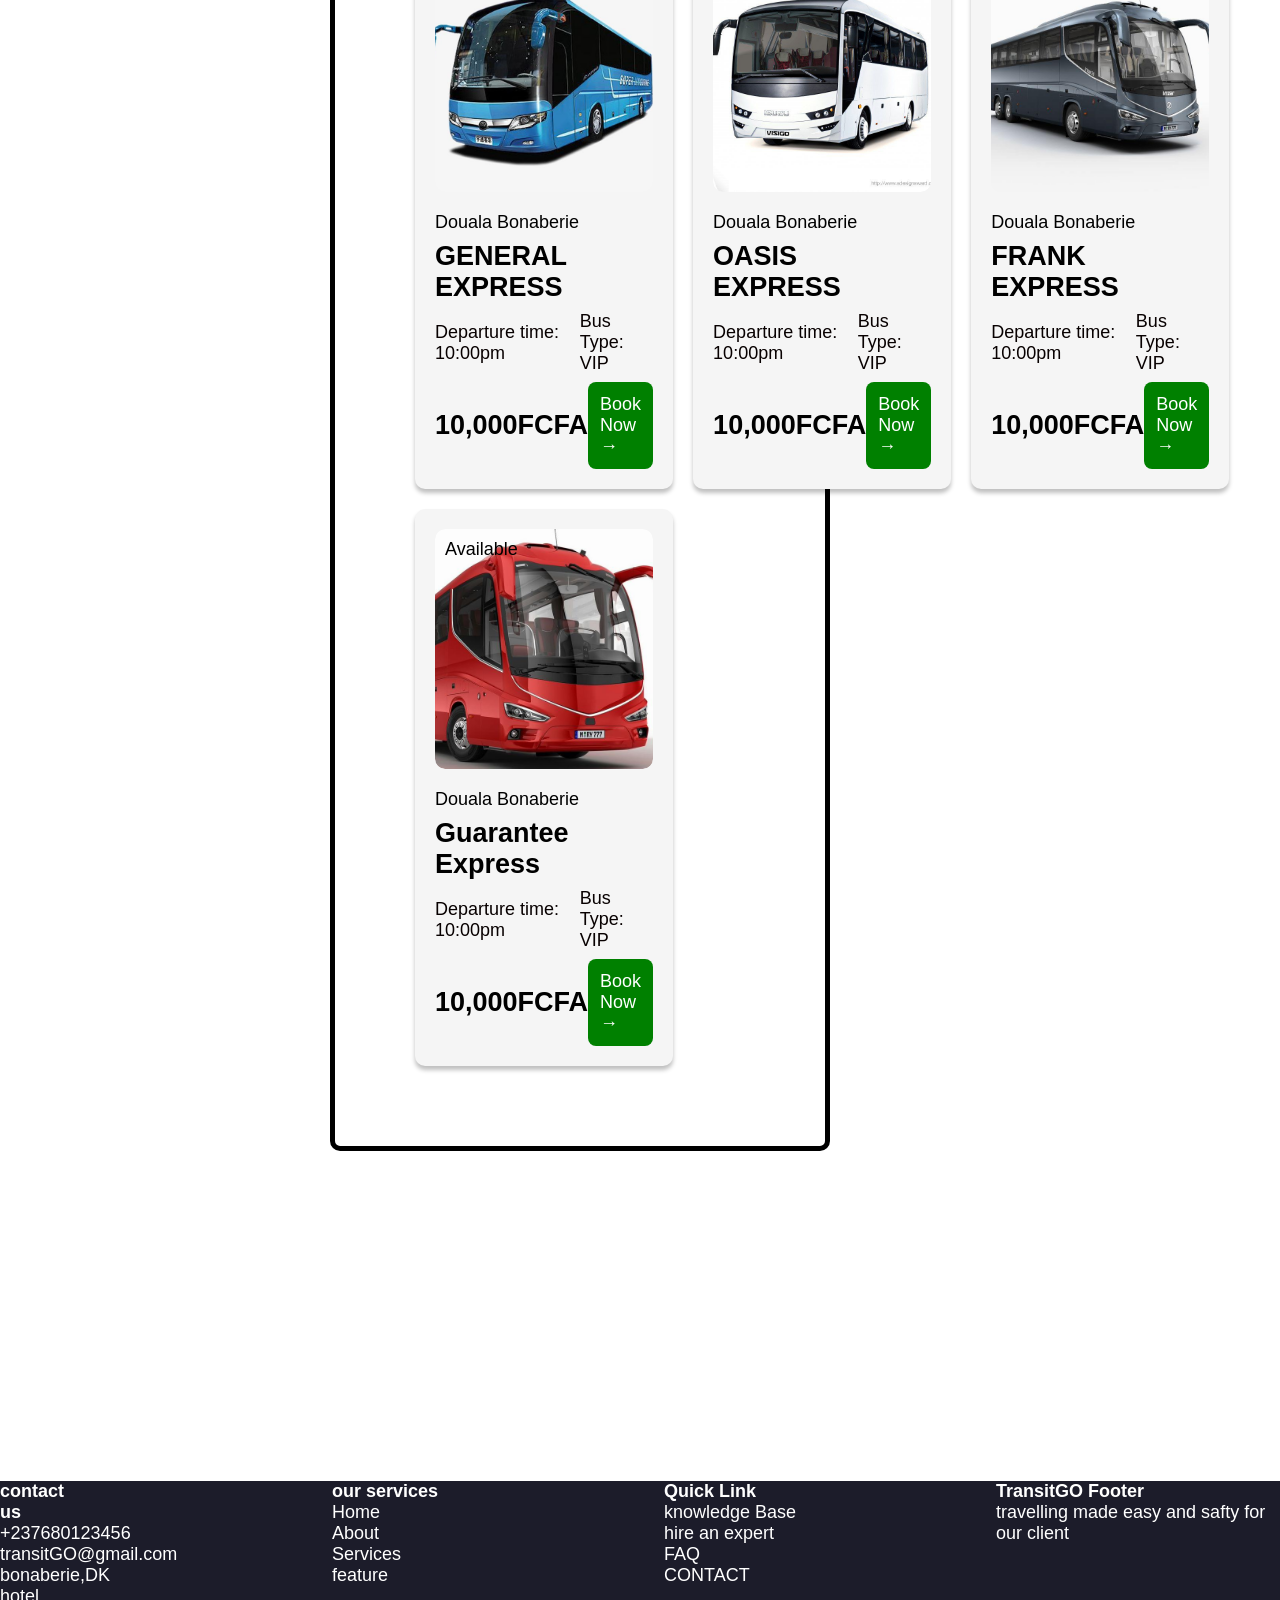
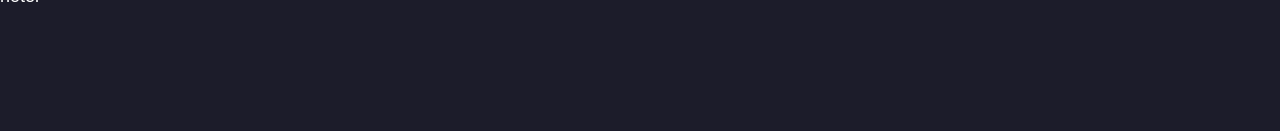
==== commit 51a058f9: "final project" ====
--- a/index.html
+++ b/index.html
@@ -4,9 +4,9 @@
     <meta charset="UTF-8">
     <meta name="viewport" content="width=device-width, initial-scale=1.0">
     <title>Document</title>
-    <link rel="stylesheet" href="../assets/css/index.css">
-    <link rel="stylesheet" href="../assets/css/navbar.css">
-    <link rel="stylesheet" href="../assets/css/contact.css">
+    <link rel="stylesheet" href="assets/css/index.css">
+    <link rel="stylesheet" href="assets/css/navbar.css">
+    <link rel="stylesheet" href="assets/css/contact.css">
 </head>
 <body>
     <header>
@@ -15,11 +15,9 @@
                 <p>TransitGo</p>
             </div>
             <ul>
-
-                <li><a href="home page">Home</a></li>
-                <li><a href="about.html">About Us</a></li> 
-                <li><a href="contact.html">Contact Us</a></li> 
-                         
+                <li><a href="index.html">Home</a></li>
+                <li><a href="pages/about.html">About Us</a></li> 
+                <li><a href="pages/contact.html">Contact Us</a></li>          
             </ul>
         </nav>
        
@@ -30,15 +28,14 @@
         <div class="design-head-section">
             <div class="pic-bar">
                 <div class="head image">
+                    <img src="assets/images/image11.jpg" alt="bus">
                     <span class="search-bar">
-             <search>
-                 <input type="search" placeholder="Search agency...">
-                 <button type="submit">search</button>
-                 </search>
+                        <search>
+                            <input type="search" placeholder="Search agency...">
+                            <button type="submit">search</button>
+                            </search>
                     </span>
-                    <img src="/assets/images/image11.jpg" alt="bus">
-              
-               </div>
+                </div>
             </div>
         </div>
         </section>
@@ -54,96 +51,6 @@
                             <span class="icon"></span>
                             <span>Douala Bonaberie</span>
                         </div>
-
-                        <h2>Guarantee Express</h2>
-                        <div class="card-info">
-                            <div class="info-item">
-                                <span>Departure time:</span>
-                                <span>10:00pm</span>
-                            </div>
-                            <div class="info-item">
-                                <span>Bus Type:</span>
-                                <span>VIP</span>
-                            </div>
-                        </div>
-                        <div class="card-footer">
-                            <h2>10,000FCFA</h2>
-                            <a href="" class="book-now-btn">
-                                Book Now →
-                            </a>
-                        </div>
-                    </div>
-                </div>
-                <div class="card">
-                    <div class="card-image">
-                        <img src="assets/images/image3.jpg" alt="">
-                        <span class="card-badge">Available</span>
-                    </div>
-                    <div class="card-body">
-                        <div>
-                            <span class="icon"></span>
-                            <span>Douala Bonaberie</span>
-                        </div>
-                    <h2>Guarantee Express</h2>
-                     <div class="card-info">
-                            <div class="info-item">
-                                <span>Departure time:</span>
-                                <span>10:00pm</span>
-                            </div>
-                            <div class="info-item">
-                                <span>Bus Type:</span>
-                                <span>VIP</span>
-                            </div>
-                        </div>
-                        <div class="card-footer">
-                            <h2>10,000FCFA</h2>
-                            <a href="" class="book-now-btn">
-                                Book Now →
-                            </a>
-                        </div>
-                    </div>
-                </div>
-                <div class="card">
-                    <div class="card-image">
-                        <img src="assets/images/image3.jpg" alt="">
-                        <span class="card-badge">Available</span>
-                    </div>
-                    <div class="card-body">
-                        <div>
-                            <span class="icon"></span>
-                            <span>Douala Bonaberie</span>
-                        </div>
-
-
-
-
-
-
-
-
-
-
-
-
-
-
-
-
-
-
-
-
-
-
-
-
-
-
-
-
-
-
-
                         <h2>Guarantee Express</h2>
                         <div class="card-info">
                             <div class="info-item">
--- a/assets/css/contact.css
+++ b/assets/css/contact.css
@@ -3,153 +3,165 @@
   padding: 0;
   box-sizing: border-box;
 }
-
-body {
-  background-color: black;
-  font-family: system-ui, -apple-system, BlinkMacSystemFont, 'Segoe UI', sans-serif;
-  color: #fff;
+body{
+  background-color: white;
+  font-family: 'Times New Roman', Times, serif;
+}
+footer{
+  background-color: rgb(28, 28, 42);
+  padding: 6rem, 5rem, 3rem;
+  height: 250px;
+  color: white;
+}
+#grid{
+  display: grid;
+  gap: 3rem;
+  grid-template-columns: 1fr 1fr 1fr 1fr;
+  padding-top:0rem;
+  padding-bottom: 3rem;
+  border-color: 1px solid rgb(28, 28, 42);
+}
+#contact{
+  display:block;
+  height: 50px;
+  width: 80px;
+}
+#services{
+  display: flex;
+  flex-direction: column;
+  text-align: flex-start;
 }
 
-.contact-page {
-  min-height: 100vh;
+#quicklinks{
+  display: flex;
+  flex-direction: column;
+  text-align: flex-start;
 }
 
-.contact-hero {
-  position: relative;
-  height: 40vh;
-  background: url('../images/image11.jpg') center/cover no-repeat;
-  display: grid;
-  place-items: center;
+#about{
+  display: flex;
+  flex-direction: column;
+  text-align: flex-start;
 }
 
-.contact-hero__overlay {
-  background: rgba(0, 0, 0, 0.55);
-  padding: 40px 24px;
-  border-radius: 16px;
-  max-width: 640px;
-  text-align: center;
+header {
+  background-color: #1f1f40;
+  color: #ffffff;
+  padding: 1rem;
 }
 
-.contact-hero__overlay h1 {
-  font-size: 2.8rem;
-  margin-bottom: 12px;
-  letter-spacing: 1px;
+header nav {
+  display: flex;
+  justify-content: space-between;
+  align-items: center;
+  gap: 2rem;
 }
 
-.contact-hero__overlay p {
-  font-size: 1.05rem;
-  line-height: 1.6;
-  opacity: 0.85;
+header .logo p {
+  font-size: 1.5rem;
+  font-weight: 700;
 }
 
-.contact-form-section {
-  padding: 60px 20px;
-  display: grid;
-  place-items: center;
+header ul {
+  list-style: none;
+  display: flex;
+  gap: 1.2rem;
 }
 
-.contact-form {
-  width: min(560px, 100%);
-  background: rgba(255, 255, 255, 0.06);
-  border: 1px solid rgba(255, 255, 255, 0.18);
-  border-radius: 14px;
-  padding: 30px 28px;
-  box-shadow: 0 20px 50px rgba(0, 0, 0, 0.35);
+header a {
+  color: white;
+  text-decoration: none;
+  font-weight: bold;
 }
 
-.contact-form h2 {
-  margin-bottom: 18px;
-  font-size: 1.8rem;
-  letter-spacing: 0.6px;
+.contact-main {
+  max-width: 1100px;
+  margin: 2rem auto;
+  padding: 1rem;
 }
 
-.input-grid {
+.hero {
+  text-align: center;
+  margin-bottom: 2rem;
+}
+
+.hero h1 {
+  font-size: 2.5rem;
+  color: #4d0070;
+}
+
+.hero p {
+  margin: 0.75rem auto 1.5rem;
+  color: #333;
+}
+
+.hero-image {
+  width: 100%;
+  max-width: 900px;
+  height: auto;
+  border-radius: 10px;
+  box-shadow: 0 8px 20px rgba(0,0,0,0.2);
+}
+
+.contact-wrap {
   display: grid;
-  gap: 14px;
-  grid-template-columns: repeat(2, 1fr);
+  gap: 2rem;
+  grid-template-columns: 1fr 1fr;
+}
+
+.contact-card, .contact-info {
+  background: #fdfdfd;
+  border-radius: 12px;
+  padding: 1.5rem;
+  box-shadow: 0 8px 20px rgba(0,0,0,0.1);
+}
+
+.contact-card h2, .contact-info h2 {
+  color: #4d0070;
+  margin-bottom: 1rem;
+}
+
+.contact-form .form-row {
+  display: flex;
+  gap: 1rem;
+  margin-bottom: 1rem;
 }
 
 .contact-form input,
 .contact-form textarea {
   width: 100%;
-  padding: 12px 14px;
-  border-radius: 10px;
-  border: 1px solid rgba(255, 255, 255, 0.25);
-  background: rgba(0, 0, 0, 0.35);
-  color: #fff;
-  font-size: 0.95rem;
+  padding: 0.8rem;
+  border: 1px solid #ccc;
+  border-radius: 8px;
+  outline: none;
+  font-size: 1rem;
 }
 
-.contact-form textarea {
-  resize: none;
-  margin-top: 18px;
+.contact-form button {
+  background-color: #4d0070;
+  color: white;
+  border: none;
+  padding: 0.95rem 1.5rem;
+  border-radius: 8px;
+  cursor: pointer;
+  font-weight: bold;
+  transition: background-color .2s ease;
 }
 
-.contact-form input::placeholder,
-.contact-form textarea::placeholder {
-  color: rgba(255, 255, 255, 0.65);
+.contact-form button:hover {
+  background-color: #350047;
 }
 
-.send-btn {
-  width: 100%;
-  margin-top: 20px;
-  padding: 14px 0;
-  border: none;
-  border-radius: 10px;
-  background: linear-gradient(45deg, #28a745, #1da15a);
-  color: #fff;
-  font-size: 1rem;
-  font-weight: 700;
-  letter-spacing: 0.5px;
-  cursor: pointer;
-  transition: transform 0.18s ease, box-shadow 0.18s ease;
+.contact-info p {
+  margin: 0.7rem 0;
+  color: #333;
 }
 
-.send-btn:hover {
-  transform: translateY(-1px);
-  box-shadow: 0 10px 24px rgba(0, 0, 0, 0.35);
-}
-
-footer {
-  background-color: rgb(28, 28, 42);
-  padding: 3.5rem 1.5rem;
-  color: white;
-}
-
-#grid {
-  display: grid;
-  gap: 2.5rem;
-  grid-template-columns: repeat(auto-fit, minmax(180px, 1fr));
-  padding-bottom: 2rem;
-}
-
-#contact,
-#services,
-#quicklinks,
-#about {
-  display: flex;
-  flex-direction: column;
-  gap: 0.8rem;
-}
-
-#contact p,
-#services p,
-#quicklinks p,
-#about p {
-  opacity: 0.85;
-  font-size: 0.95rem;
-}
-
-@media (max-width: 720px) {
-  .input-grid {
+@media (max-width: 860px) {
+  .contact-wrap {
     grid-template-columns: 1fr;
   }
-
-  .contact-hero {
-    height: 32vh;
-  }
-
-  .contact-hero__overlay {
-    padding: 28px 18px;
+  .contact-form .form-row {
+    flex-direction: column;
   }
 }
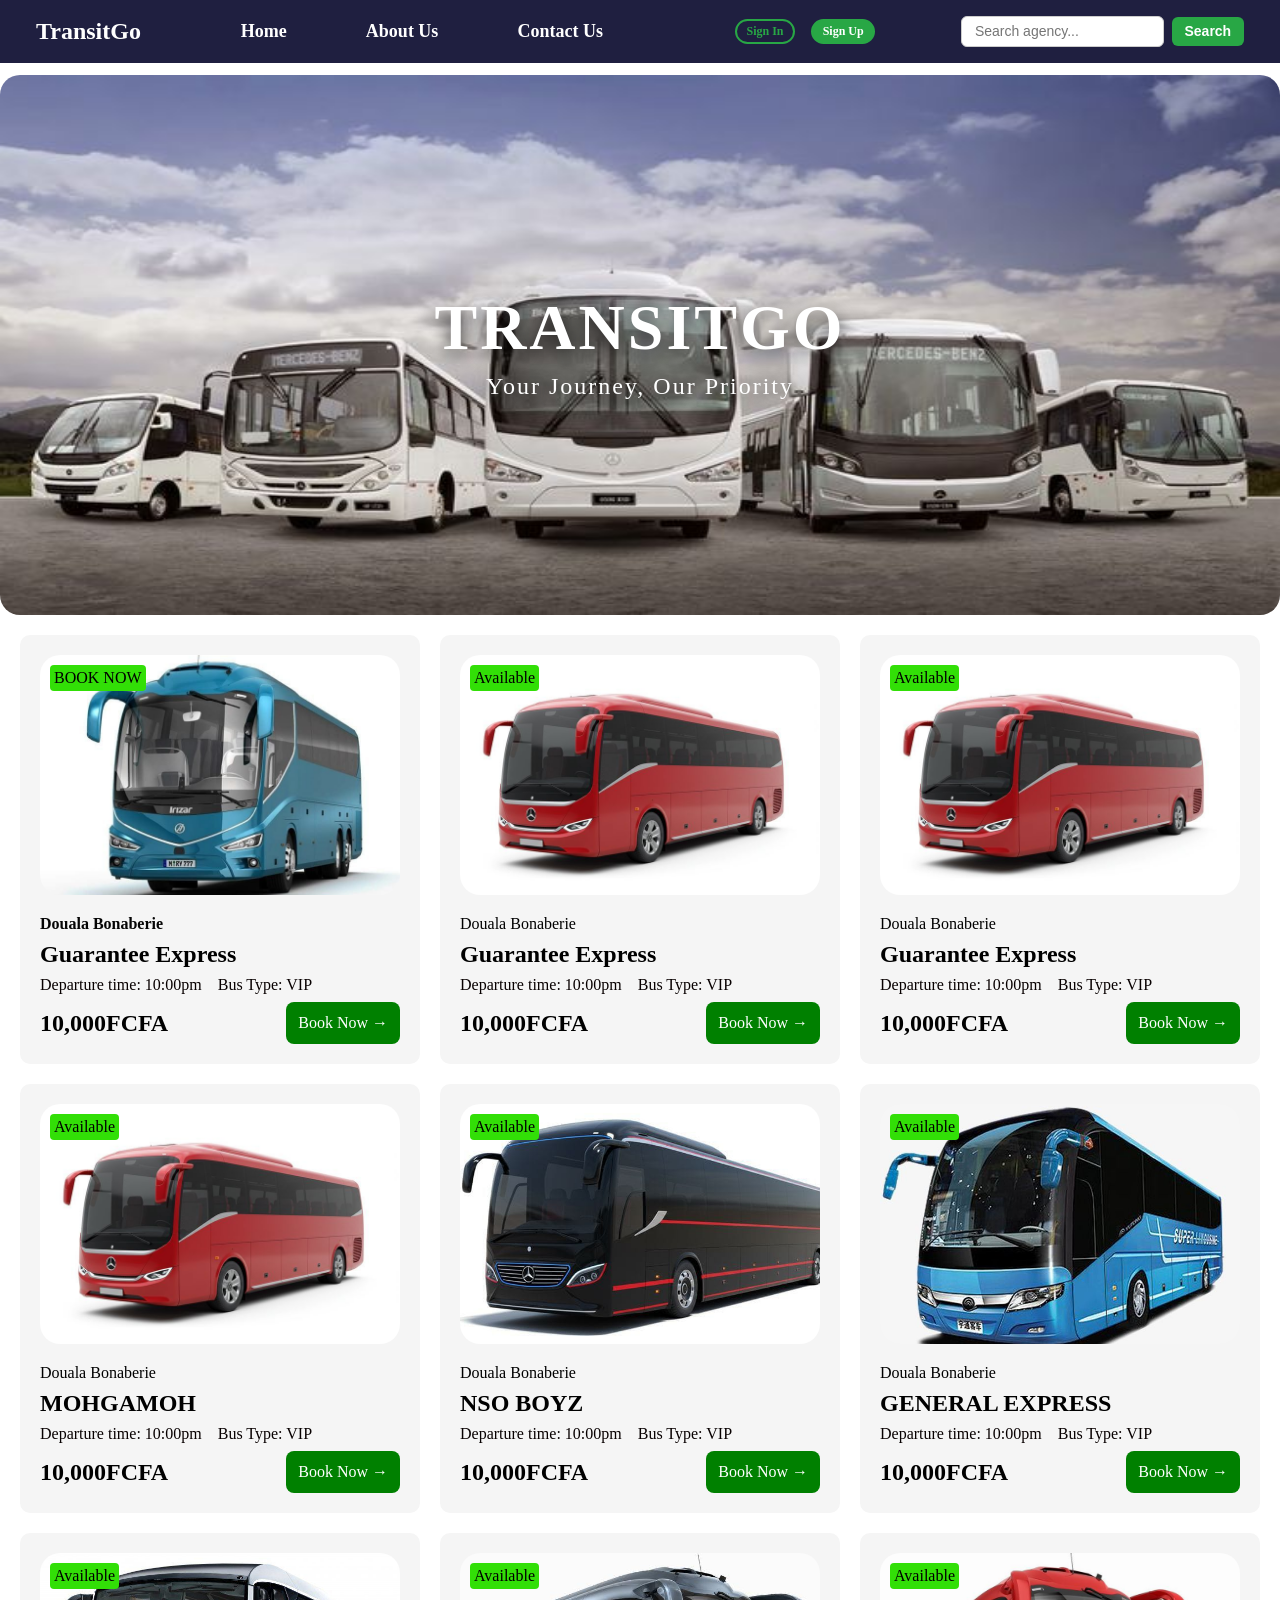
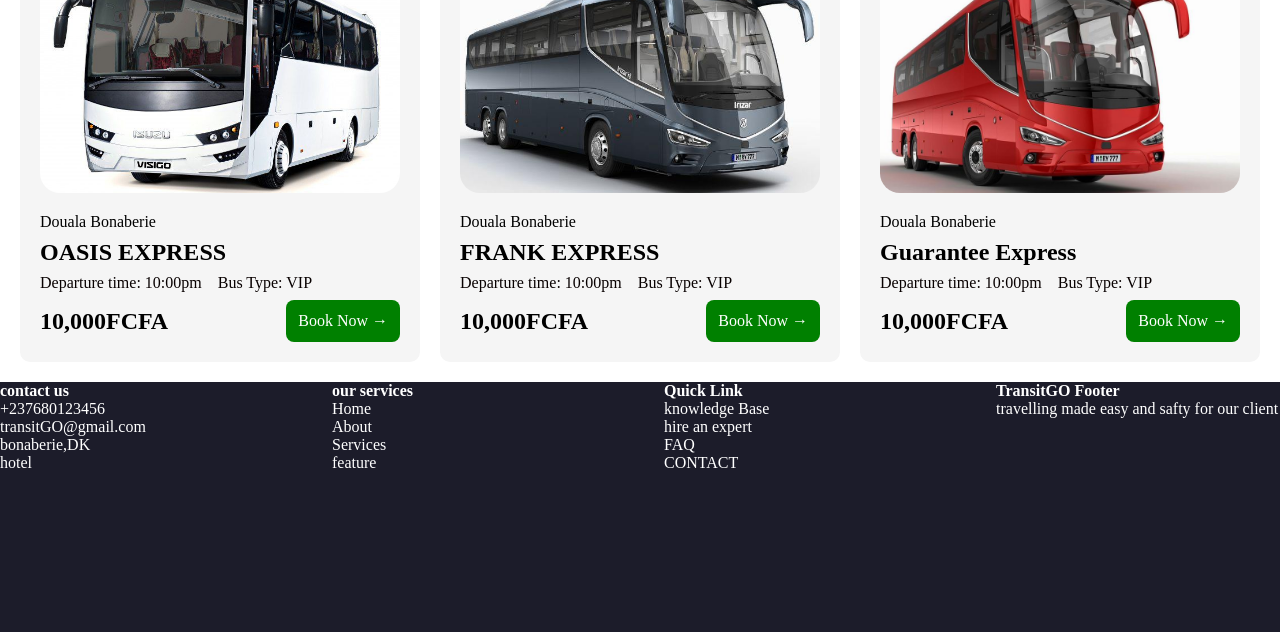
==== commit 3b35982c: "final project2" ====
--- a/index.html
+++ b/index.html
@@ -19,6 +19,14 @@
                 <li><a href="pages/about.html">About Us</a></li> 
                 <li><a href="pages/contact.html">Contact Us</a></li>          
             </ul>
+            <div class="auth-buttons">
+                <a href="pages/signin.html" class="signin-btn">Sign In</a>
+                <a href="pages/signup.html" class="signup-btn">Sign Up</a>
+            </div>
+            <div class="header-search">
+                <input type="search" placeholder="Search agency...">
+                <button type="submit">Search</button>
+            </div>
         </nav>
        
     </header>
@@ -29,12 +37,10 @@
             <div class="pic-bar">
                 <div class="head image">
                     <img src="assets/images/image11.jpg" alt="bus">
-                    <span class="search-bar">
-                        <search>
-                            <input type="search" placeholder="Search agency...">
-                            <button type="submit">search</button>
-                            </search>
-                    </span>
+                    <div class="hero-text">
+                        <h1>TransitGO</h1>
+                        <p>Your Journey, Our Priority</p>
+                    </div>
                 </div>
             </div>
         </div>
@@ -51,7 +57,85 @@
                             <span class="icon"></span>
                             <span>Douala Bonaberie</span>
                         </div>
-                        <h2>Guarantee Express</h2>
+
+<h2>Guarantee Express</h2>
+                        <div class="card-info">
+                            <div class="info-item">
+                                <span>Departure time:</span>
+                                <span>10:00pm</span>
+                            </div>
+                            <div class="info-item">
+                                <span>Bus Type:</span>
+                                <span>VIP</span>
+                            </div>
+                        </div>
+                        <div class="card-footer">
+                            <h2>10,000FCFA</h2>
+                            <a href="" class="book-now-btn">
+                                Book Now →
+                            </a>
+                        </div>
+                    </div>
+                </div>
+                <div class="card">
+                    <div class="card-image">
+                        <img src="assets/images/image3.jpg" alt="">
+                        <span class="card-badge">Available</span>
+                    </div>
+                    <div class="card-body">
+                        <div>
+                            <span class="icon"></span>
+                            <span>Douala Bonaberie</span>
+                        </div>
+
+<h2>Guarantee Express</h2>
+                        <div class="card-info">
+                            <div class="info-item">
+                                <span>Departure time:</span>
+                                <span>10:00pm</span>
+                            </div>
+                            <div class="info-item">
+                                <span>Bus Type:</span>
+                                <span>VIP</span>
+                            </div>
+                        </div>
+                        <div class="card-footer">
+                            <h2>10,000FCFA</h2>
+                            <a href="" class="book-now-btn">
+                                Book Now →
+                            </a>
+                        </div>
+                    </div>
+                </div>
+                <div class="card">
+                    <div class="card-image">
+                        <img src="assets/images/image3.jpg" alt="">
+                        <span class="card-badge">Available</span>
+                    </div>
+                    <div class="card-body">
+                        <div>
+                            <span class="icon"></span>
+                            <span>Douala Bonaberie</span>
+                        </div>
+
+
+
+
+
+
+
+
+
+
+
+
+
+
+
+
+
+
+             <h2>Guarantee Express</h2>
                         <div class="card-info">
                             <div class="info-item">
                                 <span>Departure time:</span>
@@ -285,5 +369,104 @@
 </div> 
     </footer>   
     
+    <!-- Booking Modal -->
+    <div id="bookingModal" class="modal">
+        <div class="modal-content">
+            <span class="close">&times;</span>
+            <h2>Complete Your Booking</h2>
+            <form id="bookingForm" class="booking-form">
+                <div class="form-group">
+                    <label for="fullName">Full Name *</label>
+                    <input type="text" id="fullName" name="fullName" required>
+                </div>
+                <div class="form-group">
+                    <label for="email">Email Address *</label>
+                    <input type="email" id="email" name="email" required>
+                </div>
+                <div class="form-group">
+                    <label for="phone">Phone Number *</label>
+                    <input type="tel" id="phone" name="phone" required>
+                </div>
+                <div class="form-group">
+                    <label for="depDate">Departure Date *</label>
+                    <input type="date" id="depDate" name="depDate" required>
+                </div>
+                <div class="form-group">
+                    <label for="seats">Number of Seats *</label>
+                    <input type="number" id="seats" name="seats" min="1" max="10" value="1" required>
+                </div>
+                <div class="form-group">
+                    <label for="seatPreference">Seat Preference</label>
+                    <select id="seatPreference" name="seatPreference">
+                        <option value="">Select Preference</option>
+                        <option value="window">Window</option>
+                        <option value="aisle">Aisle</option>
+                        <option value="middle">Middle</option>
+                    </select>
+                </div>
+                <div class="form-group">
+                    <label for="specialRequests">Special Requests</label>
+                    <textarea id="specialRequests" name="specialRequests" rows="4" placeholder="Any special requests?"></textarea>
+                </div>
+                <div class="form-actions">
+                    <button type="submit" class="submit-btn">Complete Booking</button>
+                    <button type="button" class="cancel-btn" onclick="closeBookingModal()">Cancel</button>
+                </div>
+            </form>
+        </div>
+    </div>
+
+    <script>
+        const modal = document.getElementById("bookingModal");
+        const closeBtn = document.querySelector(".close");
+        const bookingForm = document.getElementById("bookingForm");
+        const bookNowBtns = document.querySelectorAll(".book-now-btn");
+
+        // Open modal when any Book Now button is clicked
+        bookNowBtns.forEach(btn => {
+            btn.addEventListener("click", function(e) {
+                e.preventDefault();
+                openBookingModal();
+            });
+        });
+
+        // Open modal function
+        function openBookingModal() {
+            modal.style.display = "block";
+        }
+
+        // Close modal function
+        function closeBookingModal() {
+            modal.style.display = "none";
+        }
+
+        // Close modal when X is clicked
+        closeBtn.addEventListener("click", closeBookingModal);
+
+        // Close modal when clicking outside the modal content
+        window.addEventListener("click", function(e) {
+            if (e.target === modal) {
+                closeBookingModal();
+            }
+        });
+
+        // Handle form submission
+        bookingForm.addEventListener("submit", function(e) {
+            e.preventDefault();
+            const formData = {
+                fullName: document.getElementById("fullName").value,
+                email: document.getElementById("email").value,
+                phone: document.getElementById("phone").value,
+                depDate: document.getElementById("depDate").value,
+                seats: document.getElementById("seats").value,
+                seatPreference: document.getElementById("seatPreference").value,
+                specialRequests: document.getElementById("specialRequests").value
+            };
+            console.log("Booking Details:", formData);
+            alert(`Booking confirmed for ${formData.fullName}! Check console for details.`);
+            bookingForm.reset();
+            closeBookingModal();
+        });
+    </script>
 </body>
 </html>
--- a/assets/css/index.css
+++ b/assets/css/index.css
@@ -9,6 +9,10 @@
     border-radius: 10PX
     
 
+}
+
+main {
+    margin-top: 75px;
 }
 
 .card-container {
@@ -25,7 +29,6 @@
     flex-direction: column;
     gap: 20px;
     border-radius: 10px;
-    box-shadow: 0px 4px 4px rgba(0, 0, 0, 0.25);
 }
 
 .card-image{
@@ -47,8 +50,8 @@
     top: 10px;
     left: 10px;
     display: block;
-    background-color: ;
-    border-radius: 4px;rgb(50, 223, 7)
+    background-color: rgb(50, 223, 7);
+    border-radius: 4px;
     padding: 4px;
 }
 
@@ -197,17 +200,42 @@
     height: 100%;
 }
 
-.head image {
+.head.image {
     position: relative;
     width: 100%;
     height: 100%;
 }
 
-.head image img {
+.head.image img {
     width: 100%;
     height: 100%;
   
     
+}
+
+.hero-text {
+    position: absolute;
+    top: 50%;
+    left: 50%;
+    transform: translate(-50%, -50%);
+    text-align: center;
+    color: white;
+    z-index: 10;
+    text-shadow: 0 4px 18px rgba(0, 0, 0, 0.7);
+}
+
+.hero-text h1 {
+    font-size: 4rem;
+    font-weight: bold;
+    margin: 0;
+    letter-spacing: 3px;
+    text-transform: uppercase;
+}
+
+.hero-text p {
+    font-size: 1.5rem;
+    margin: 0.5rem 0 0 0;
+    letter-spacing: 2px;
 }
 
 .hero-overlay {
@@ -348,7 +376,6 @@
     color: black;
 }
 
-
 .booking-form input:focus,
 .booking-form select:focus {
     outline: none;
@@ -401,6 +428,14 @@
         width: 140px;
     }
     
+    .hero-text h1 {
+        font-size: 2.5rem;
+    }
+    
+    .hero-text p {
+        font-size: 1rem;
+    }
+    
     .map-form-container {
         flex-direction: column;
         gap: 20px;
@@ -416,108 +451,159 @@
     }
 }
 
-header{
+/* Modal Styles */
+.modal {
+    display: none;
+    position: fixed;
+    z-index: 1000;
+    left: 0;
+    top: 0;
+    width: 100%;
+    height: 100%;
+    background-color: rgba(0, 0, 0, 0.5);
+    animation: fadeIn 0.3s ease;
+}
+
+@keyframes fadeIn {
+    from {
+        opacity: 0;
+    }
+    to {
+        opacity: 1;
+    }
+}
+
+.modal-content {
     background-color: white;
-    top: 0;
-    left: 0;
-    z-index: 1000;
-    position: fixed; 
-    width: 100%;
-
-}
-
-nav{
-    width: 100%;
-    max-width: 1280px;
-    margin: 0 auto;
-    height: 75px;
-    line-height: 75px;
-    padding: 0px 20px;
-    text-align: top; 
-    
-}
-nav .logo p{
-    font-size: 30px;
+    margin: 5% auto;
+    padding: 2rem;
+    border: 1px solid #888;
+    border-radius: 12px;
+    width: 90%;
+    max-width: 500px;
+    box-shadow: 0 10px 40px rgba(0, 0, 0, 0.3);
+    animation: slideIn 0.3s ease;
+}
+
+@keyframes slideIn {
+    from {
+        transform: translateY(-50px);
+        opacity: 0;
+    }
+    to {
+        transform: translateY(0);
+        opacity: 1;
+    }
+}
+
+.close {
+    color: #aaa;
+    float: right;
+    font-size: 28px;
     font-weight: bold;
-    float: left;
-    color: black;
-    text-transform: none;
-    letter-spacing: normal;
     cursor: pointer;
-}
-nav ul{
-    float: right;
-}
-nav li{
-    display: inline-block;
-    list-style: none;
-}
-nav li a{
-    font-size: 18px;
-    text-transform: none;
-    padding: 0px 30px;
-    color: black;
-    text-decoration: none;
-}
-nav li a:hover{
-    color: blue;
-    transition: 0.4s ease 0s;
-}
-main{
-    background-color: white;
-margin: 330px;
-height: 100%;
-width: 100%;
-max-width: 500px;
-display: block;
-padding: 60px;
-border-radius: 10px;
-border: 5px black solid;
-font-size: large;
-font-family: Arial, sans-serif;
-}
-img{
-    border-radius: 10px;
-    margin-right: 20px;
-    align-items: center;
-    justify-content: center;
-    display: flex;
-}
-footer{
-  background-color:#ecececec;
-  padding: 6rem, 5rem, 3rem;
-  height: 250px;
-  color: black;
-  font-size: large;
-  font-family: Arial, sans-serif;
-}
-#grid{
-  display: grid;
-  gap: 3rem;
-  grid-template-columns: 1fr 1fr 1fr 1fr;
-  padding-top:0rem;
-  padding-bottom: 3rem;
-  border-color: 1px solid rgb(28, 28, 42);
-}
-#contact{
-  display:block;
-  height: 50px;
-  width: 80px;
-}
-#services{
-  display: flex;
-  flex-direction: column;
-  text-align: flex-start;
-}
-
-#quicklinks{
-  display: flex;
-  flex-direction: column;
-  text-align: flex-start;
-}
-
-#about{
-  display: flex;
-  flex-direction: column;
-  text-align: flex-start;
+    transition: color 0.2s;
+}
+
+.close:hover,
+.close:focus {
+    color: #000;
+}
+
+.modal-content h2 {
+    color: #333;
+    margin-bottom: 1.5rem;
+    text-align: center;
+}
+
+.booking-form {
+    display: flex;
+    flex-direction: column;
+    gap: 1.2rem;
+}
+
+.form-group {
+    display: flex;
+    flex-direction: column;
+    gap: 0.5rem;
+}
+
+.form-group label {
+    font-weight: 600;
+    color: #333;
+    font-size: 0.95rem;
+}
+
+.form-group input,
+.form-group select,
+.form-group textarea {
+    padding: 0.8rem;
+    border: 1px solid #ddd;
+    border-radius: 6px;
+    font-size: 1rem;
+    font-family: inherit;
+    transition: border-color 0.3s;
+}
+
+.form-group input:focus,
+.form-group select:focus,
+.form-group textarea:focus {
+    outline: none;
+    border-color: #28a745;
+    box-shadow: 0 0 0 3px rgba(40, 167, 69, 0.1);
+}
+
+.form-group textarea {
+    resize: vertical;
+    min-height: 80px;
+}
+
+.form-actions {
+    display: flex;
+    gap: 1rem;
+    margin-top: 1rem;
+}
+
+.submit-btn,
+.cancel-btn {
+    flex: 1;
+    padding: 0.95rem;
+    border: none;
+    border-radius: 6px;
+    font-weight: 600;
+    cursor: pointer;
+    transition: all 0.3s;
+    font-size: 1rem;
+}
+
+.submit-btn {
+    background-color: #28a745;
+    color: white;
+}
+
+.submit-btn:hover {
+    background-color: #218838;
+    transform: translateY(-2px);
+    box-shadow: 0 4px 12px rgba(40, 167, 69, 0.3);
+}
+
+.cancel-btn {
+    background-color: #e9ecef;
+    color: #333;
+}
+
+.cancel-btn:hover {
+    background-color: #dee2e6;
+}
+
+@media (max-width: 600px) {
+    .modal-content {
+        width: 95%;
+        margin: 20% auto;
+        padding: 1.5rem;
+    }
+    
+    .form-actions {
+        flex-direction: column;
+    }
 }
--- a/assets/css/navbar.css
+++ b/assets/css/navbar.css
@@ -5,153 +5,169 @@
 }
 
 header{
-    background-color:white;
-    position: fixed;
-    left: 0px;
+    background-color: rgb(28, 4, 71);
     top: 0;
-    height: 10vh;
+    left: 0;
+    z-index: 1000;
+    position: fixed; 
     width: 100%;
-    justify-content: space-between;
-    display: flex;
-    padding: 20px 30px;
-}
-
-.mobile-nav{
-    display: none;
-}
-
-.logo span{
-    color: green;
-}
-
-
-.desktop-nav nav ul{
-    display: flex;
-    align-items: center;
-    justify-content: space-evenly;
-    gap: 28px;
-    list-style: none;
-}
-
-.mobile-nav nav ul{
-    display: flex;
-    align-items: center;
-    flex-direction: column;
-    gap: 28px;
-    list-style: none;
 
 }
 
+nav{
+    width: 100%;
+    max-width: 1280px;
+    margin: 0 auto;
+    display: flex;
+    align-items: center;
+    justify-content: space-between;
+    padding: 0px 20px;
+    gap: 1.5rem;
+    flex-wrap: wrap;
+}
+nav .logo p{
+    font-size: 30px;
+    font-weight: bold;
+    color: white;
+    text-transform: none;
+    letter-spacing: normal;
+    cursor: pointer;
+    margin: 0;
+}
+nav ul{
+    display: flex;
+    gap: 0.5rem;
+}
+nav li{
+    display: inline-block;
+    list-style: none;
+}
 nav li a{
+    font-size: 18px;
     text-transform: none;
-    color: black;
-    font-size: 16px;
+    padding: 0px 30px;
+    color: white;
     text-decoration: none;
 }
-
-nav button{
-    background-color: green;
-    border: none;
-    font-size: 15px;
-    color: #fff;
-    padding: 1.5vh 20px;
-    border-radius: 25px;
-    cursor: pointer;
-}
-nav button:hover{
-    background-color: #fff;
-    color: green;
-    transition: .3s;
+nav li a:hover{
+    color: blue;
+    transition: 0.4s ease 0s;
 }
 
-/* The dropdown container */
-.dropdown {
-    position: relative;
-  }
-  
-  /* Dropdown button */
-  .dropdown .dropbtn {
+.auth-buttons {
+    display: flex;
+    gap: 1rem;
+    align-items: center;
+    margin-left: 2rem;
+}
+
+.signin-btn,
+.signup-btn {
+    padding: 0.2rem 0.6rem;
+    border-radius: 25px;
+    text-decoration: none;
+    font-weight: 600;
+    transition: all 0.3s ease;
+    font-size: 12px;
+    cursor: pointer;
+    border: 2px solid;
+}
+
+.signin-btn {
+    color: #28a745;
+    border-color: #28a745;
+    background-color: transparent;
+}
+
+.signin-btn:hover {
+    background-color: #28a745;
+    color: white;
+    box-shadow: 0 4px 12px rgba(40, 167, 69, 0.3);
+}
+
+.signup-btn {
+    background-color: #28a745;
+    color: white;
+    border-color: #28a745;
+}
+
+.signup-btn:hover {
+    background-color: #218838;
+    border-color: #218838;
+    box-shadow: 0 4px 12px rgba(33, 136, 56, 0.3);
+}
+
+.header-search {
+    display: flex;
+    gap: 0.5rem;
+    align-items: center;
+    margin-left: 1rem;
+}
+
+.header-search input {
+    padding: 0.4rem 0.8rem;
+    border: 1px solid #ccc;
+    border-radius: 6px;
+    font-size: 14px;
+    min-width: 150px;
+}
+
+.header-search input:focus {
     outline: none;
-    padding: 12px;
-    background-color: inherit;
-    font-family: inherit; /* Important for vertical align on mobile phones */
-    margin: 0; 
-    border: 1px solid #222222;
-    border-radius: 4px;/* Important for vertical align on mobile phones */
-  }
+    border-color: #28a745;
+    box-shadow: 0 0 0 3px rgba(40, 167, 69, 0.1);
+}
 
-  .bar{
-    height: 3px;
-    width: 25px;
-    margin-bottom: 5px;
-    border-radius: 4px;
-    background-color: #222222;
-  }
+.header-search button {
+    padding: 0.4rem 0.8rem;
+    background-color: #28a745;
+    color: white;
+    border: none;
+    border-radius: 6px;
+    cursor: pointer;
+    font-weight: 600;
+    transition: all 0.3s ease;
+    font-size: 14px;
+}
 
-  .bar:last-child{
-    margin-bottom: 0;
-  }
-  
-  /* Add a red background color to navbar links on hover */
-  .navbar a:hover, .dropdown:hover .dropbtn {
-    background-color: #ececec;
-  }
-  
-  /* Dropdown content (hidden by default) */
-  .dropdown-content {
-    top: 100%;
-    right: 0;
-    display: none;
-    position: absolute;
-    background-color: #f9f9f9;
-    min-width: 160px;
-    box-shadow: 0px 8px 16px 0px rgba(0,0,0,0.2);
-    z-index: 1;
-  }
-  
-  /* Links inside the dropdown */
-  .dropdown-content a {
-    float: none;
-    color: black;
-    padding: 12px 16px;
-    text-decoration: none;
-    display: block;
-    text-align: left;
-  }
-  
-  /* Add a grey background color to dropdown links on hover */
-  .dropdown-content a:hover {
-    background-color: #ddd;
-  }
-  
-  /* Show the dropdown menu on hover */
-  .dropdown:hover .dropdown-content {
-    display: block;
-  }
-/* responsive desing */
-@media(max-width:768px){
-    .desktop-nav{
-        display: none;
+.header-search button:hover {
+    background-color: #218838;
+}
+
+@media (max-width: 768px) {
+    nav {
+        padding: 0.8rem 20px;
+        gap: 1rem;
     }
-    .mobile-nav{
-        display: flex;
-        align-items: center;
-        gap: 40px;
+    
+    nav .logo p {
+        margin-bottom: 0;
     }
-    .nav-ul{
-        display: flex;
-        align-items: center;
-        gap: 28px; 
+    
+    nav ul {
+        gap: 0.5rem;
+        width: 100%;
+        flex-wrap: wrap;
     }
-    .nav-li {
-        display: flex;
-        align-items: center;
-        gap: 24px; 
+    
+    nav li a {
+        padding: 0px 15px;
+        font-size: 14px;
     }
-    .nav-li a{
-        background-color: #222222;
-        color: #fff;
-        padding: 12px 24px;
-        border-radius: 8px;
-}
+    
+    .auth-buttons {
+        width: 100%;
+        margin-left: 0;
+        margin-top: 0.5rem;
+    }
+    
+    .header-search {
+        width: 100%;
+        margin-left: 0;
+    }
+    
+    .header-search input {
+        flex: 1;
+        min-width: 120px;
+    }
 }
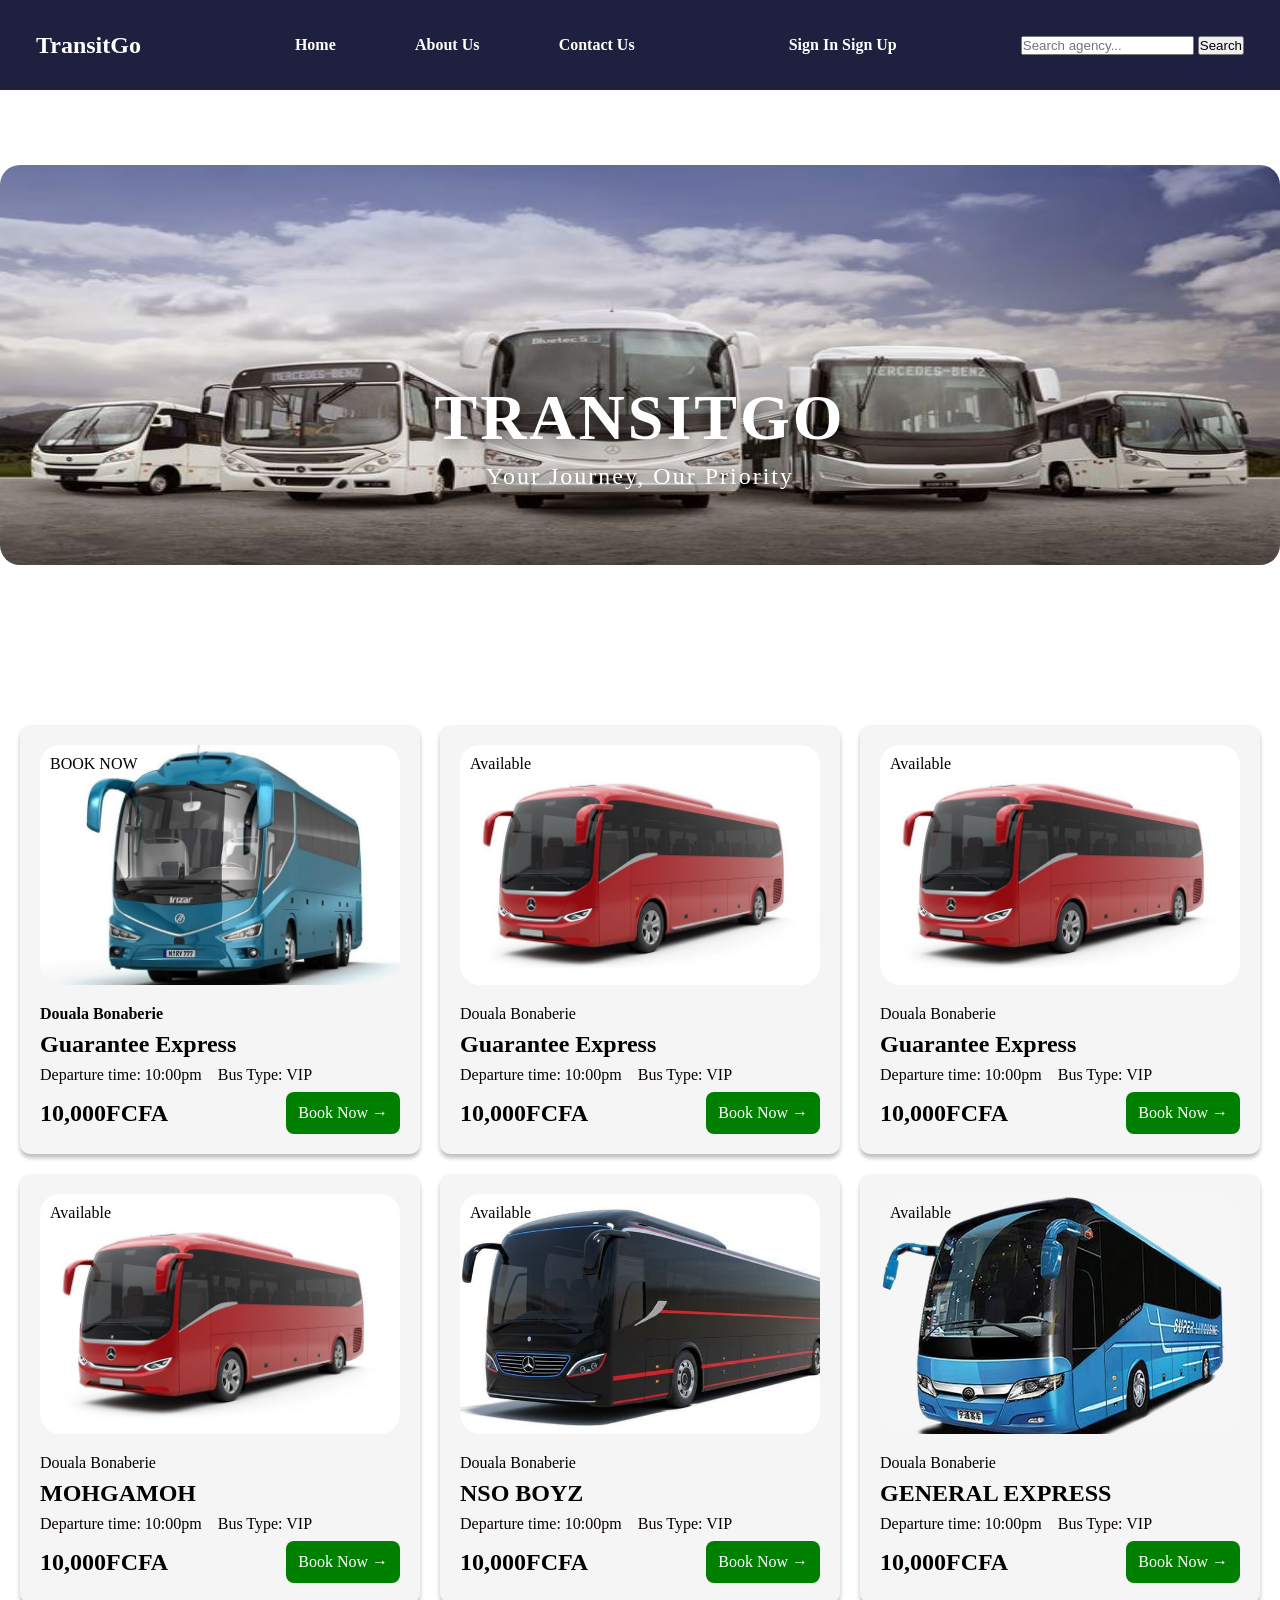
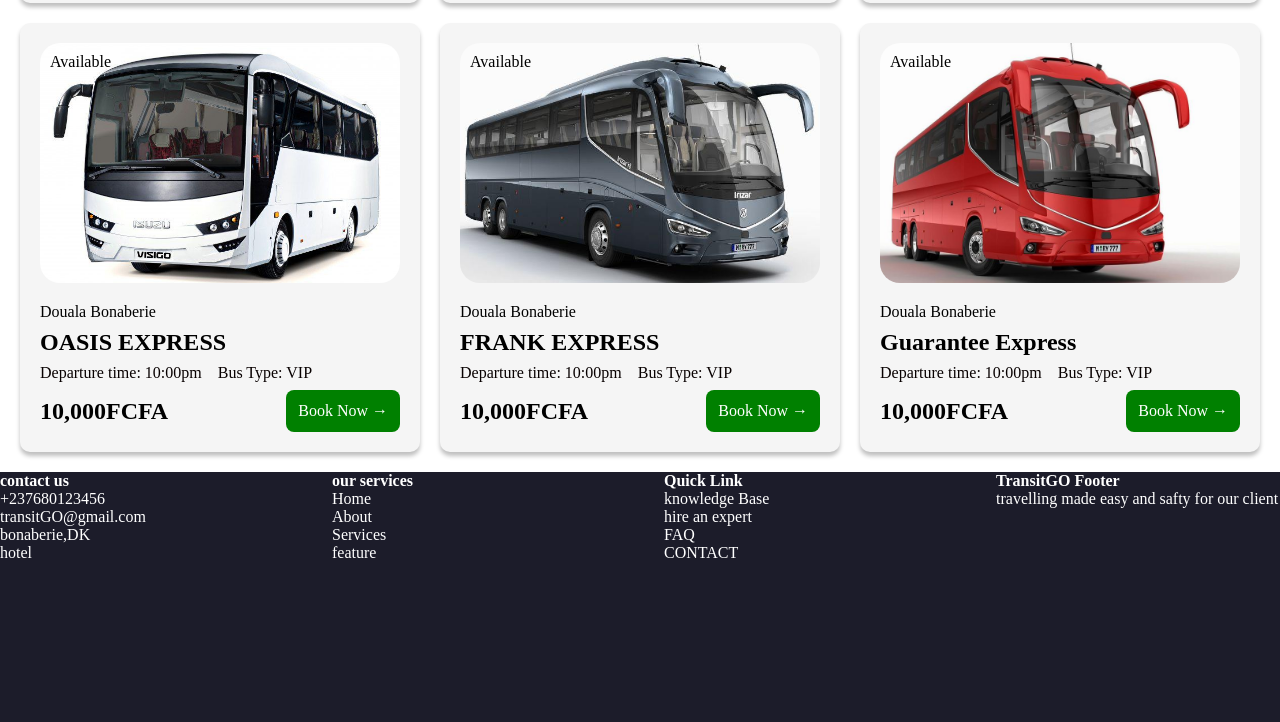
==== commit ced43b89: "Merge branch 'main' into edean" ====
--- a/index.html
+++ b/index.html
@@ -4,9 +4,9 @@
     <meta charset="UTF-8">
     <meta name="viewport" content="width=device-width, initial-scale=1.0">
     <title>Document</title>
-    <link rel="stylesheet" href="assets/css/index.css">
-    <link rel="stylesheet" href="assets/css/navbar.css">
-    <link rel="stylesheet" href="assets/css/contact.css">
+    <link rel="stylesheet" href="../assets/css/index.css">
+    <link rel="stylesheet" href="../assets/css/navbar.css">
+    <link rel="stylesheet" href="../assets/css/contact.css">
 </head>
 <body>
     <header>
--- a/assets/css/index.css
+++ b/assets/css/index.css
@@ -29,6 +29,7 @@
     flex-direction: column;
     gap: 20px;
     border-radius: 10px;
+    box-shadow: 0px 4px 4px rgba(0, 0, 0, 0.25);
 }
 
 .card-image{
@@ -50,8 +51,8 @@
     top: 10px;
     left: 10px;
     display: block;
-    background-color: rgb(50, 223, 7);
-    border-radius: 4px;
+    background-color: ;
+    border-radius: 4px;rgb(50, 223, 7)
     padding: 4px;
 }
 
@@ -200,13 +201,13 @@
     height: 100%;
 }
 
-.head.image {
+.head image {
     position: relative;
     width: 100%;
     height: 100%;
 }
 
-.head.image img {
+.head image img {
     width: 100%;
     height: 100%;
   
@@ -376,6 +377,7 @@
     color: black;
 }
 
+
 .booking-form input:focus,
 .booking-form select:focus {
     outline: none;
--- a/assets/css/navbar.css
+++ b/assets/css/navbar.css
@@ -7,11 +7,15 @@
 header{
     background-color: rgb(28, 4, 71);
     top: 0;
-    left: 0;
-    z-index: 1000;
-    position: fixed; 
+    height: 10vh;
     width: 100%;
-
+    justify-content: space-between;
+    display: flex;
+    padding: 20px 30px;
+}
+
+.mobile-nav{
+    display: none;
 }
 
 nav{
@@ -38,16 +42,59 @@
     display: flex;
     gap: 0.5rem;
 }
-nav li{
-    display: inline-block;
+
+.mobile-nav nav ul{
+    display: flex;
+    align-items: center;
+    flex-direction: column;
+    gap: 28px;
     list-style: none;
-}
+
+}
+
 nav li a{
-    font-size: 18px;
     text-transform: none;
     padding: 0px 30px;
     color: white;
     text-decoration: none;
+    display: block;
+    text-align: left;
+  }
+  
+  /* Add a grey background color to dropdown links on hover */
+  .dropdown-content a:hover {
+    background-color: #ddd;
+  }
+  
+  /* Show the dropdown menu on hover */
+  .dropdown:hover .dropdown-content {
+    display: block;
+  }
+/* responsive desing */
+@media(max-width:768px){
+    .desktop-nav{
+        display: none;
+    }
+    .mobile-nav{
+        display: flex;
+        align-items: center;
+        gap: 40px;
+    }
+    .nav-ul{
+        display: flex;
+        align-items: center;
+        gap: 28px; 
+    }
+    .nav-li {
+        display: flex;
+        align-items: center;
+        gap: 24px; 
+    }
+    .nav-li a{
+        background-color: #222222;
+        color: #fff;
+        padding: 12px 24px;
+        border-radius: 8px;
 }
 nav li a:hover{
     color: blue;
